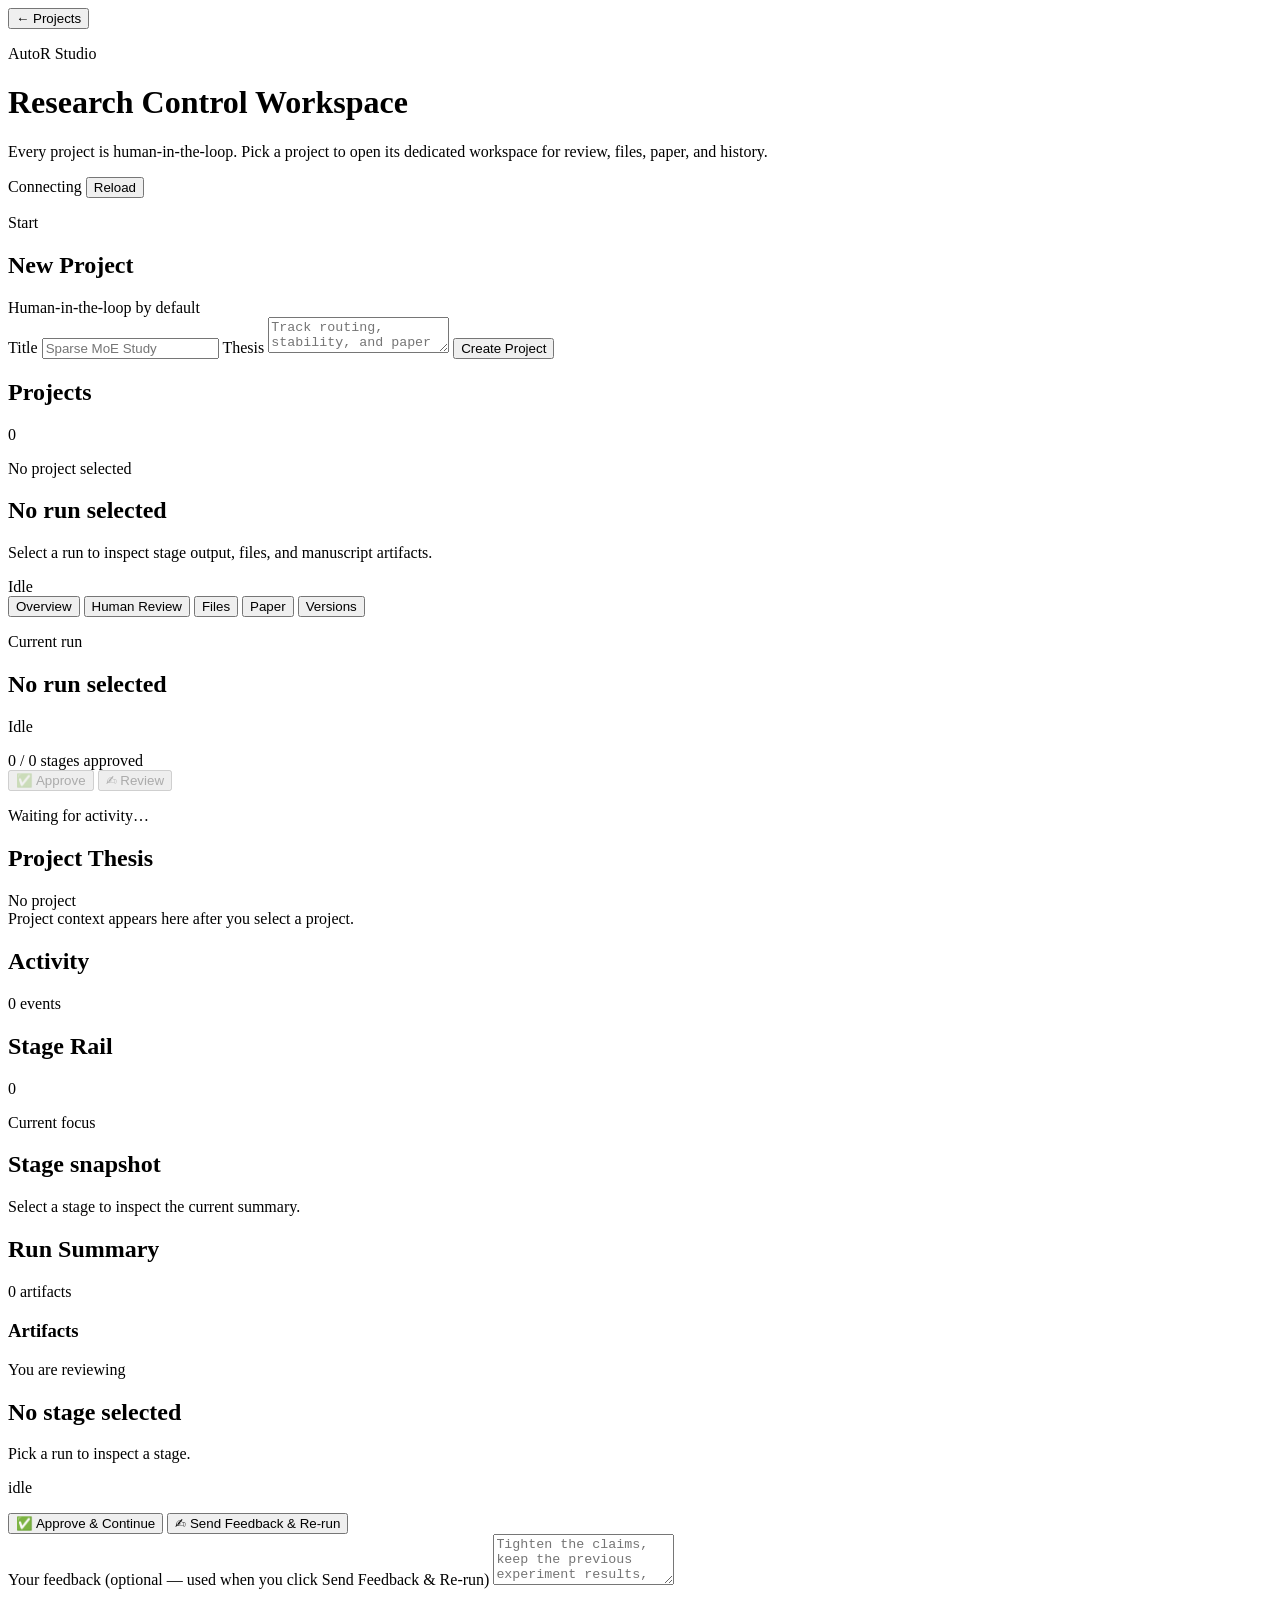
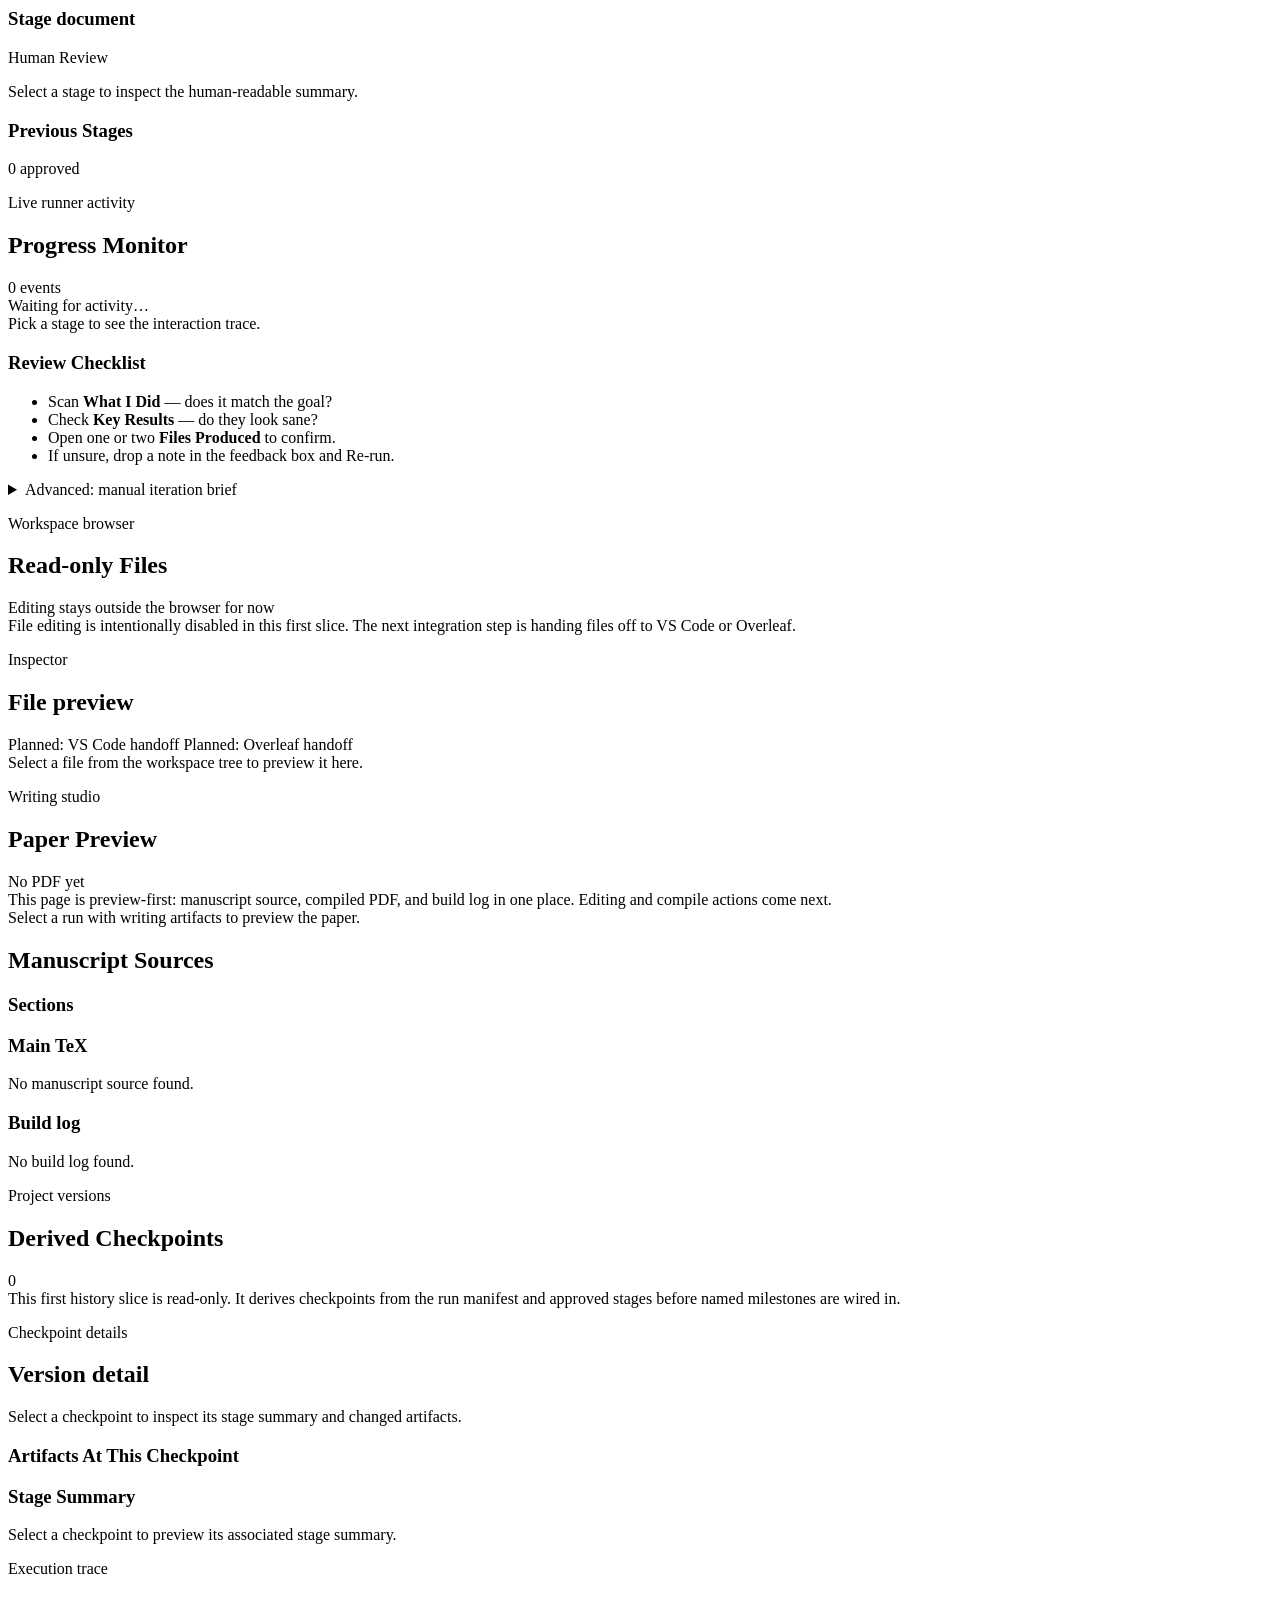
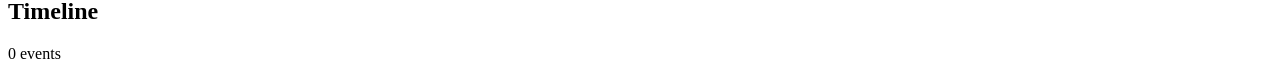
==== src/frontend/static/index.html @ 4fe2096c "Studio: real Claude-backed runner, frontend overhaul, lazy resume Backend reorganization: - All Stud" ====
<!doctype html>
<html lang="en">
  <head>
    <meta charset="utf-8" />
    <meta name="viewport" content="width=device-width, initial-scale=1" />
    <title>AutoR Studio</title>
    <link rel="stylesheet" href="/studio/styles.css" />
  </head>
  <body>
    <div class="app-shell" data-view="hub">
      <header class="topbar">
        <div class="topbar-lead">
          <button id="back-to-hub" class="button button-ghost hub-only-hidden" type="button">← Projects</button>
          <div>
            <p class="eyebrow">AutoR Studio</p>
            <h1>Research Control Workspace</h1>
            <p class="topbar-copy">
              Every project is human-in-the-loop. Pick a project to open its dedicated workspace for review, files, paper, and history.
            </p>
          </div>
        </div>
        <div class="topbar-actions">
          <span id="connection-status" class="badge">Connecting</span>
          <button id="reload-button" class="button button-secondary" type="button">Reload</button>
        </div>
      </header>

      <!-- ============ HUB VIEW ============ -->
      <main class="hub-view">
        <section class="panel hub-create">
          <div class="panel-header">
            <div>
              <p class="eyebrow">Start</p>
              <h2>New Project</h2>
            </div>
            <span class="meta">Human-in-the-loop by default</span>
          </div>
          <div class="panel-body">
            <form id="project-form" class="project-form project-form-inline">
              <label>
                <span>Title</span>
                <input id="project-title" name="title" type="text" placeholder="Sparse MoE Study" required />
              </label>
              <label>
                <span>Thesis</span>
                <textarea
                  id="project-thesis"
                  name="thesis"
                  rows="2"
                  placeholder="Track routing, stability, and paper packaging."
                  required
                ></textarea>
              </label>
              <button class="button button-primary" type="submit">Create Project</button>
            </form>
          </div>
        </section>

        <section class="panel">
          <div class="panel-header">
            <h2>Projects</h2>
            <span id="project-count" class="meta">0</span>
          </div>
          <div class="panel-body">
            <div id="projects-list" class="projects-grid"></div>
          </div>
        </section>

      </main>

      <!-- ============ WORKSPACE VIEW ============ -->
      <main class="workspace-view">
        <section class="panel workspace-header">
          <div class="workspace-header-body">
            <div class="workspace-title">
              <p id="active-project-label" class="eyebrow">No project selected</p>
              <h2 id="run-title">No run selected</h2>
              <p id="run-goal" class="workspace-goal">Select a run to inspect stage output, files, and manuscript artifacts.</p>
            </div>
            <div class="workspace-actions">
              <span id="run-status" class="badge badge-status">Idle</span>
            </div>
          </div>
          <nav class="page-nav" aria-label="Studio pages">
            <button class="page-link is-active" data-page="overview" type="button">Overview</button>
            <button class="page-link" data-page="review" type="button">Human Review</button>
            <button class="page-link" data-page="files" type="button">Files</button>
            <button class="page-link" data-page="paper" type="button">Paper</button>
            <button class="page-link" data-page="history" type="button">Versions</button>
          </nav>
        </section>

        <section id="page-overview" class="page is-active">
          <div class="page-grid overview-grid">
            <section class="panel panel-full live-panel">
              <div class="panel-header">
                <div class="live-header">
                  <span id="live-indicator" class="live-dot" aria-hidden="true"></span>
                  <div>
                    <p class="eyebrow">Current run</p>
                    <h2 id="live-stage-title">No run selected</h2>
                  </div>
                </div>
                <span id="live-status-chip" class="status-chip status-idle">Idle</span>
              </div>
              <div class="panel-body">
                <ol id="stage-strip" class="stage-strip" aria-label="Pipeline progress"></ol>
                <div class="live-progress-row">
                  <div class="live-progress">
                    <div class="live-progress-label">
                      <span id="live-progress-text">0 / 0 stages approved</span>
                      <span id="live-attempt-text" class="meta"></span>
                    </div>
                    <div class="live-progress-bar">
                      <div id="live-progress-fill" class="live-progress-fill"></div>
                    </div>
                  </div>
                  <div class="live-actions">
                    <button id="live-approve" class="button button-primary" type="button" disabled>
                      ✅ Approve
                    </button>
                    <button id="live-feedback-quick" class="button button-secondary" type="button" disabled>
                      ✍︎ Review
                    </button>
                  </div>
                </div>
                <p id="live-last-event" class="live-last-event">Waiting for activity…</p>
                <ol id="live-ticker" class="live-ticker" aria-label="Recent runner events"></ol>
              </div>
            </section>

            <section class="panel panel-full">
              <div class="panel-header">
                <h2>Project Thesis</h2>
                <span id="project-meta" class="meta">No project</span>
              </div>
              <div class="panel-body">
                <div id="project-brief" class="copy-block empty-state">
                  Project context appears here after you select a project.
                </div>
              </div>
            </section>

            <section class="panel panel-full">
              <div class="panel-header">
                <h2>Activity</h2>
                <span id="activity-count" class="meta">0 events</span>
              </div>
              <div class="panel-body">
                <ol id="activity-feed" class="activity-feed"></ol>
              </div>
            </section>

            <section class="panel">
              <div class="panel-header">
                <h2>Stage Rail</h2>
                <span id="stage-count" class="meta">0</span>
              </div>
              <div class="panel-body">
                <div id="stage-rail" class="stage-rail"></div>
              </div>
            </section>

            <section class="panel">
              <div class="panel-header">
                <div>
                  <p class="eyebrow">Current focus</p>
                  <h2 id="overview-stage-title">Stage snapshot</h2>
                </div>
                <span id="overview-stage-meta" class="meta"></span>
              </div>
              <div class="panel-body">
                <article id="overview-stage-summary" class="document-body empty-state">
                  Select a stage to inspect the current summary.
                </article>
              </div>
            </section>

            <section class="panel panel-full">
              <div class="panel-header">
                <h2>Run Summary</h2>
                <span id="artifact-total" class="meta">0 artifacts</span>
              </div>
              <div class="panel-body split-stack">
                <dl id="run-summary" class="summary-list"></dl>
                <section class="inspector-block">
                  <h3>Artifacts</h3>
                  <ul id="artifact-summary" class="artifact-summary"></ul>
                </section>
              </div>
            </section>
          </div>
        </section>

        <section id="page-review" class="page">
          <!-- Pipeline state strip shared with Overview -->
          <section class="panel panel-full review-strip-panel">
            <ol id="review-stage-strip" class="stage-strip" aria-label="Pipeline progress"></ol>
          </section>

          <div class="page-grid review-grid">
            <section class="panel">
              <div class="panel-body review-body">

                <!-- Hero: "You are reviewing X" — content + actions together -->
                <section id="review-hero" class="review-hero">
                  <div class="review-hero-head">
                    <div>
                      <p class="eyebrow">You are reviewing</p>
                      <h2 id="review-hero-title">No stage selected</h2>
                      <p id="review-hero-sub" class="review-hero-sub">Pick a run to inspect a stage.</p>
                    </div>
                    <span id="review-hero-chip" class="status-chip status-idle">idle</span>
                  </div>

                  <div id="review-hero-tldr" class="review-hero-tldr"></div>

                  <ul id="review-hero-files" class="review-hero-files"></ul>

                  <div class="hitl-actions">
                    <button id="approve-stage-button" class="button button-primary" type="button">
                      ✅ Approve &amp; Continue
                    </button>
                    <button id="send-feedback-button" class="button button-secondary" type="button">
                      ✍︎ Send Feedback &amp; Re-run
                    </button>
                  </div>

                  <label class="feedback-inline-label">
                    <span>Your feedback (optional — used when you click Send Feedback &amp; Re-run)</span>
                    <textarea
                      id="iteration-feedback-quick"
                      rows="3"
                      placeholder="Tighten the claims, keep the previous experiment results, and revise the writing narrative."
                    ></textarea>
                  </label>
                  <p id="review-next" class="review-next"></p>
                </section>

                <!-- The full stage markdown, prominent directly below the hero -->
                <section class="review-doc-section">
                  <header class="session-section-header">
                    <h3 id="document-title">Stage document</h3>
                    <span id="document-meta" class="meta"></span>
                  </header>
                  <p id="review-stage-label" class="eyebrow review-stage-label">Human Review</p>
                  <article id="stage-document" class="document-body empty-state">
                    Select a stage to inspect the human-readable summary.
                  </article>
                </section>

                <!-- Previous approved stages accordion — see the full chain at any time -->
                <section class="review-previous-section">
                  <header class="session-section-header">
                    <h3>Previous Stages</h3>
                    <span id="review-previous-count" class="meta">0 approved</span>
                  </header>
                  <div id="review-previous-list" class="review-previous-list"></div>
                </section>
              </div>
            </section>

            <aside class="panel">
              <div class="panel-header">
                <div>
                  <p class="eyebrow">Live runner activity</p>
                  <h2>Progress Monitor</h2>
                </div>
                <span id="session-event-count" class="meta">0 events</span>
              </div>
              <div class="panel-body split-stack">
                <div id="review-progress-summary" class="review-progress-summary">
                  <span class="live-dot"></span>
                  <span id="review-progress-text">Waiting for activity…</span>
                </div>

                <section class="session-section">
                  <div id="stage-session-view" class="session-container">
                    <div class="session-empty">Pick a stage to see the interaction trace.</div>
                  </div>
                </section>

                <section class="inspector-block">
                  <h3>Review Checklist</h3>
                  <ul id="reviewer-actions-primary" class="reviewer-checklist">
                    <li>Scan <b>What I Did</b> — does it match the goal?</li>
                    <li>Check <b>Key Results</b> — do they look sane?</li>
                    <li>Open one or two <b>Files Produced</b> to confirm.</li>
                    <li>If unsure, drop a note in the feedback box and Re-run.</li>
                  </ul>
                </section>

                <details class="iteration-advanced">
                  <summary>Advanced: manual iteration brief</summary>
                  <p class="hitl-hint">
                    Use this form only if you need to generate a structured execution brief for a specific scope (file, subtree, or manuscript). The two buttons above cover the common case.
                  </p>

                <form id="iteration-form" class="iteration-form">
                  <label>
                    <span>Mode</span>
                    <select id="iteration-mode" name="mode">
                      <option value="continue">Continue</option>
                      <option value="redo">Redo</option>
                      <option value="branch">Branch</option>
                    </select>
                  </label>
                  <label>
                    <span>Stage</span>
                    <select id="iteration-stage" name="base_stage_slug"></select>
                  </label>
                  <label>
                    <span>Scope type</span>
                    <select id="iteration-scope-type" name="scope_type">
                      <option value="stage">Stage</option>
                      <option value="file">File</option>
                      <option value="subtree">Subtree</option>
                      <option value="manuscript">Manuscript</option>
                    </select>
                  </label>
                  <label>
                    <span>Scope value</span>
                    <input
                      id="iteration-scope-value"
                      name="scope_value"
                      type="text"
                      placeholder="workspace/writing/sections/method.tex"
                    />
                  </label>
                  <label>
                    <span>Human feedback</span>
                    <textarea
                      id="iteration-feedback"
                      name="user_feedback"
                      rows="5"
                      placeholder="Tighten the claims, keep the previous experiment results, and revise the writing narrative."
                    ></textarea>
                  </label>
                  <button class="button button-primary" type="submit">Generate Execution Brief</button>
                </form>

                <section class="inspector-block">
                  <h3>Reviewer Checklist</h3>
                  <ul id="reviewer-actions" class="artifact-summary">
                    <li>Pick a run and stage.</li>
                    <li>Review the stage summary and artifacts.</li>
                    <li>Generate an execution brief for the next iteration.</li>
                  </ul>
                </section>

                <section class="inspector-block">
                  <h3>Execution Brief</h3>
                  <div id="iteration-plan" class="plan-output empty-state">No iteration brief generated yet.</div>
                </section>
                </details>
              </div>
            </aside>
          </div>
        </section>

        <section id="page-files" class="page">
          <div class="page-grid files-grid">
            <section class="panel">
              <div class="panel-header">
                <div>
                  <p class="eyebrow">Workspace browser</p>
                  <h2>Read-only Files</h2>
                </div>
                <span class="meta">Editing stays outside the browser for now</span>
              </div>
              <div class="panel-body split-stack">
                <div class="banner subtle">
                  File editing is intentionally disabled in this first slice. The next integration step is handing files off to VS Code or Overleaf.
                </div>
                <div id="file-tree" class="file-tree"></div>
              </div>
            </section>

            <section class="panel">
              <div class="panel-header">
                <div>
                  <p class="eyebrow">Inspector</p>
                  <h2 id="file-preview-title">File preview</h2>
                </div>
                <span id="file-preview-meta" class="meta"></span>
              </div>
              <div class="panel-body split-stack">
                <div class="pill-row">
                  <span class="pill">Planned: VS Code handoff</span>
                  <span class="pill">Planned: Overleaf handoff</span>
                </div>
                <div id="file-preview" class="document-body empty-state">
                  Select a file from the workspace tree to preview it here.
                </div>
              </div>
            </section>
          </div>
        </section>

        <section id="page-paper" class="page">
          <div class="page-grid paper-grid">
            <section class="panel">
              <div class="panel-header">
                <div>
                  <p class="eyebrow">Writing studio</p>
                  <h2>Paper Preview</h2>
                </div>
                <span id="paper-status" class="meta">No PDF yet</span>
              </div>
              <div class="panel-body split-stack">
                <div class="banner subtle">
                  This page is preview-first: manuscript source, compiled PDF, and build log in one place. Editing and compile actions come next.
                </div>
                <div id="paper-frame-container" class="paper-frame-container empty-state">
                  Select a run with writing artifacts to preview the paper.
                </div>
              </div>
            </section>

            <aside class="panel">
              <div class="panel-header">
                <h2>Manuscript Sources</h2>
                <span id="paper-meta" class="meta"></span>
              </div>
              <div class="panel-body split-stack">
                <dl id="paper-summary" class="summary-list"></dl>

                <section class="inspector-block">
                  <h3>Sections</h3>
                  <ul id="paper-sections" class="artifact-summary"></ul>
                </section>

                <section class="inspector-block">
                  <h3>Main TeX</h3>
                  <div id="paper-tex-preview" class="document-body empty-state">No manuscript source found.</div>
                </section>

                <section class="inspector-block">
                  <h3>Build log</h3>
                  <div id="paper-build-log" class="document-body empty-state">No build log found.</div>
                </section>
              </div>
            </aside>
          </div>
        </section>

        <section id="page-history" class="page">
          <div class="page-grid history-grid">
            <section class="panel">
              <div class="panel-header">
                <div>
                  <p class="eyebrow">Project versions</p>
                  <h2>Derived Checkpoints</h2>
                </div>
                <span id="version-count" class="meta">0</span>
              </div>
              <div class="panel-body">
                <div class="banner subtle">
                  This first history slice is read-only. It derives checkpoints from the run manifest and approved stages before named milestones are wired in.
                </div>
                <div id="version-list" class="version-list"></div>
              </div>
            </section>

            <section class="panel">
              <div class="panel-header">
                <div>
                  <p class="eyebrow">Checkpoint details</p>
                  <h2 id="history-title">Version detail</h2>
                </div>
                <span id="history-meta" class="meta"></span>
              </div>
              <div class="panel-body split-stack">
                <div id="history-summary" class="copy-block empty-state">
                  Select a checkpoint to inspect its stage summary and changed artifacts.
                </div>
                <section class="inspector-block">
                  <h3>Artifacts At This Checkpoint</h3>
                  <ul id="history-artifacts" class="artifact-summary"></ul>
                </section>
                <section class="inspector-block">
                  <h3>Stage Summary</h3>
                  <article id="history-stage-preview" class="document-body empty-state">
                    Select a checkpoint to preview its associated stage summary.
                  </article>
                </section>
              </div>
            </section>

            <aside class="panel">
              <div class="panel-header">
                <div>
                  <p class="eyebrow">Execution trace</p>
                  <h2>Timeline</h2>
                </div>
                <span id="trace-count" class="meta">0 events</span>
              </div>
              <div class="panel-body">
                <div id="trace-timeline" class="trace-timeline"></div>
              </div>
            </aside>
          </div>
        </section>
      </main>
    </div>

    <script src="/studio/app.js" type="module"></script>
  </body>
</html>
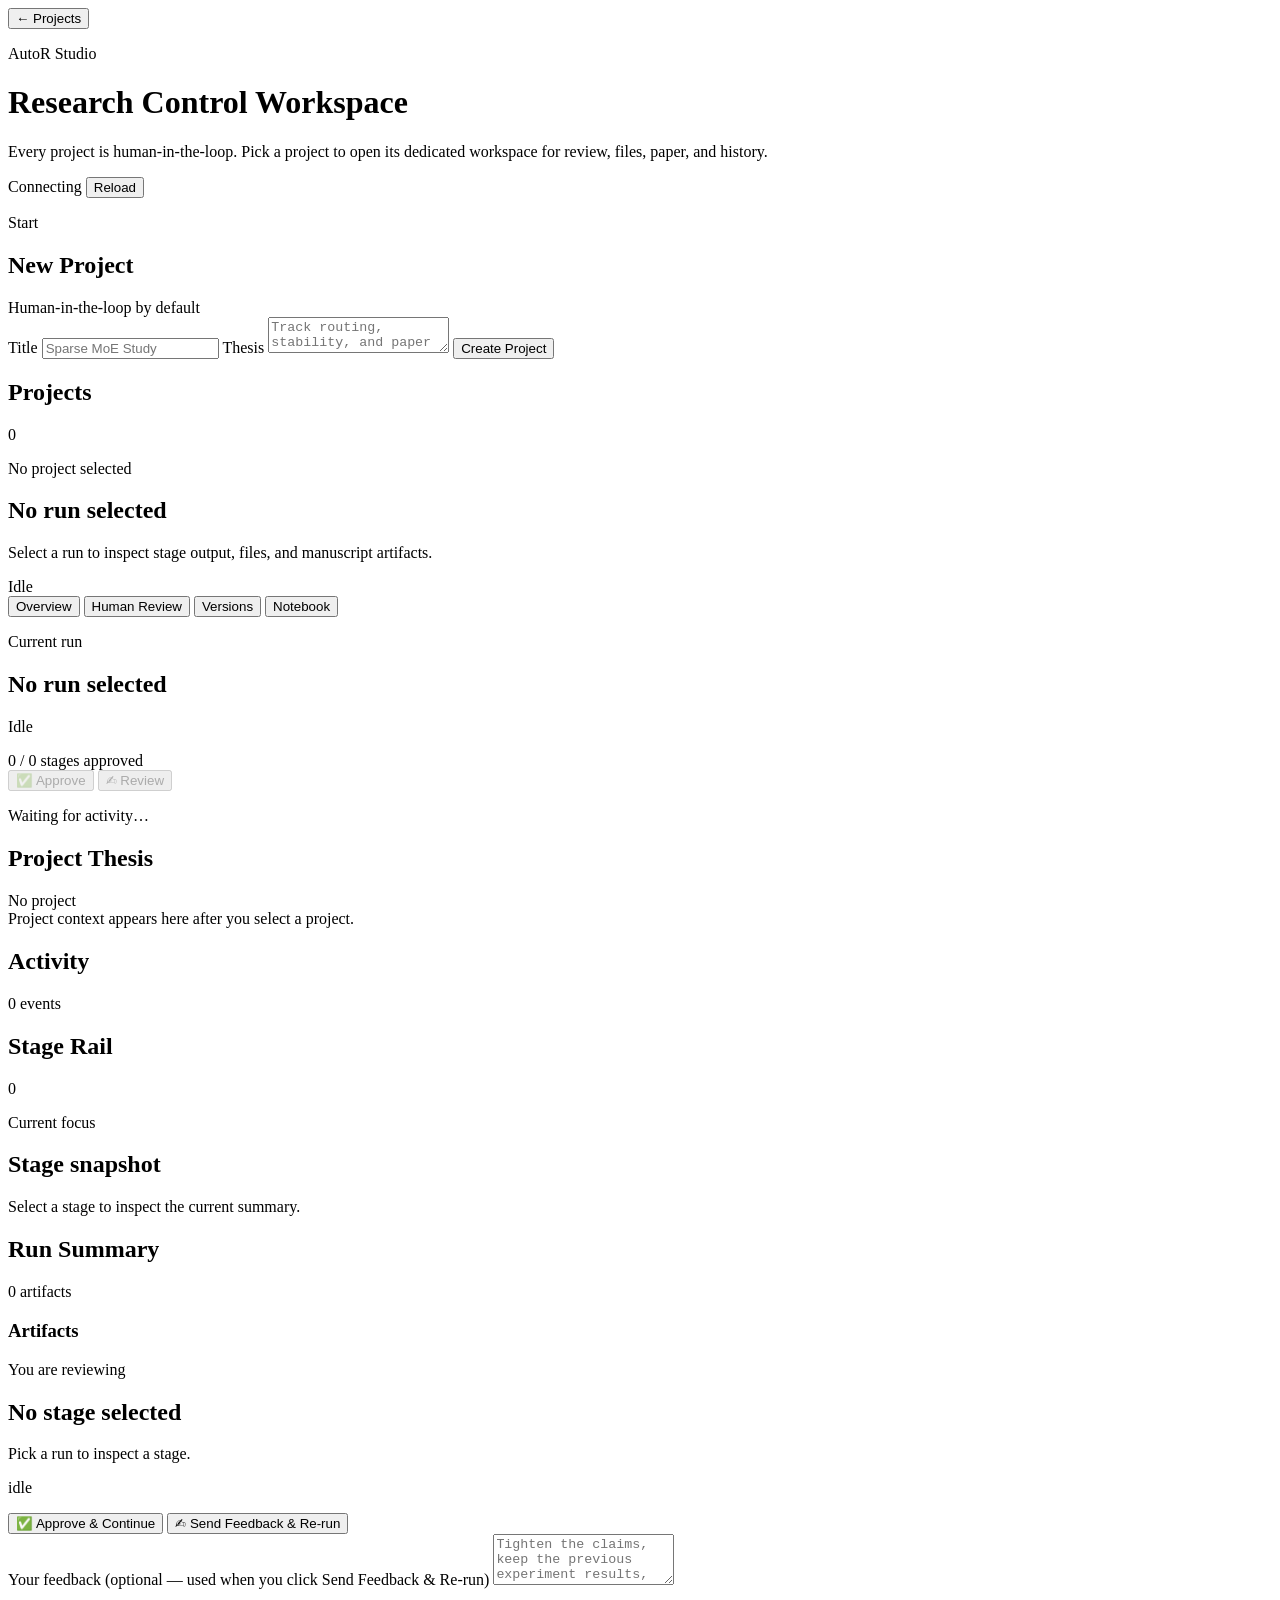
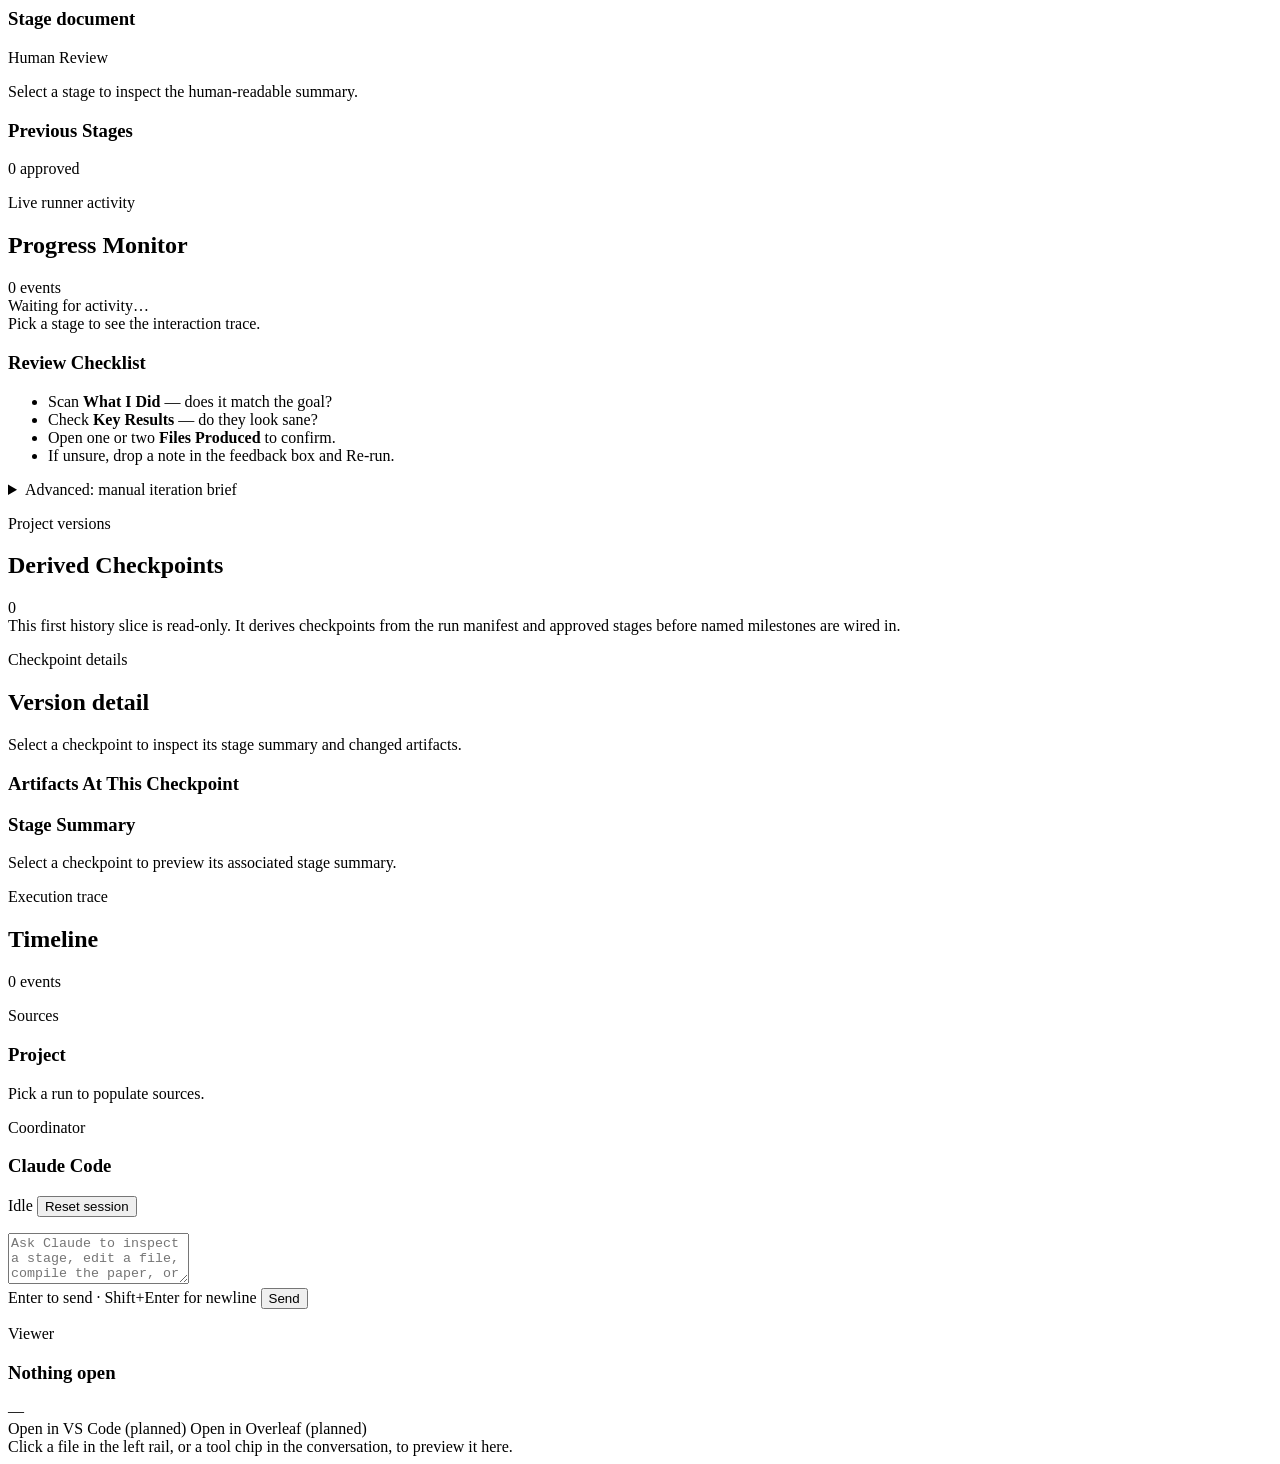
==== commit 7eab9011: "Merge pull request #46 from AutoX-AI-Labs/kunlun/ui-initial-design AutoR Studio: browser-based human" ====
--- a/src/frontend/static/index.html
+++ b/src/frontend/static/index.html
@@ -84,9 +84,8 @@
           <nav class="page-nav" aria-label="Studio pages">
             <button class="page-link is-active" data-page="overview" type="button">Overview</button>
             <button class="page-link" data-page="review" type="button">Human Review</button>
-            <button class="page-link" data-page="files" type="button">Files</button>
-            <button class="page-link" data-page="paper" type="button">Paper</button>
             <button class="page-link" data-page="history" type="button">Versions</button>
+            <button class="page-link" data-page="notebook" type="button">Notebook</button>
           </nav>
         </section>
 
@@ -340,105 +339,10 @@
                 </form>
 
                 <section class="inspector-block">
-                  <h3>Reviewer Checklist</h3>
-                  <ul id="reviewer-actions" class="artifact-summary">
-                    <li>Pick a run and stage.</li>
-                    <li>Review the stage summary and artifacts.</li>
-                    <li>Generate an execution brief for the next iteration.</li>
-                  </ul>
-                </section>
-
-                <section class="inspector-block">
                   <h3>Execution Brief</h3>
                   <div id="iteration-plan" class="plan-output empty-state">No iteration brief generated yet.</div>
                 </section>
                 </details>
-              </div>
-            </aside>
-          </div>
-        </section>
-
-        <section id="page-files" class="page">
-          <div class="page-grid files-grid">
-            <section class="panel">
-              <div class="panel-header">
-                <div>
-                  <p class="eyebrow">Workspace browser</p>
-                  <h2>Read-only Files</h2>
-                </div>
-                <span class="meta">Editing stays outside the browser for now</span>
-              </div>
-              <div class="panel-body split-stack">
-                <div class="banner subtle">
-                  File editing is intentionally disabled in this first slice. The next integration step is handing files off to VS Code or Overleaf.
-                </div>
-                <div id="file-tree" class="file-tree"></div>
-              </div>
-            </section>
-
-            <section class="panel">
-              <div class="panel-header">
-                <div>
-                  <p class="eyebrow">Inspector</p>
-                  <h2 id="file-preview-title">File preview</h2>
-                </div>
-                <span id="file-preview-meta" class="meta"></span>
-              </div>
-              <div class="panel-body split-stack">
-                <div class="pill-row">
-                  <span class="pill">Planned: VS Code handoff</span>
-                  <span class="pill">Planned: Overleaf handoff</span>
-                </div>
-                <div id="file-preview" class="document-body empty-state">
-                  Select a file from the workspace tree to preview it here.
-                </div>
-              </div>
-            </section>
-          </div>
-        </section>
-
-        <section id="page-paper" class="page">
-          <div class="page-grid paper-grid">
-            <section class="panel">
-              <div class="panel-header">
-                <div>
-                  <p class="eyebrow">Writing studio</p>
-                  <h2>Paper Preview</h2>
-                </div>
-                <span id="paper-status" class="meta">No PDF yet</span>
-              </div>
-              <div class="panel-body split-stack">
-                <div class="banner subtle">
-                  This page is preview-first: manuscript source, compiled PDF, and build log in one place. Editing and compile actions come next.
-                </div>
-                <div id="paper-frame-container" class="paper-frame-container empty-state">
-                  Select a run with writing artifacts to preview the paper.
-                </div>
-              </div>
-            </section>
-
-            <aside class="panel">
-              <div class="panel-header">
-                <h2>Manuscript Sources</h2>
-                <span id="paper-meta" class="meta"></span>
-              </div>
-              <div class="panel-body split-stack">
-                <dl id="paper-summary" class="summary-list"></dl>
-
-                <section class="inspector-block">
-                  <h3>Sections</h3>
-                  <ul id="paper-sections" class="artifact-summary"></ul>
-                </section>
-
-                <section class="inspector-block">
-                  <h3>Main TeX</h3>
-                  <div id="paper-tex-preview" class="document-body empty-state">No manuscript source found.</div>
-                </section>
-
-                <section class="inspector-block">
-                  <h3>Build log</h3>
-                  <div id="paper-build-log" class="document-body empty-state">No build log found.</div>
-                </section>
               </div>
             </aside>
           </div>
@@ -501,6 +405,65 @@
             </aside>
           </div>
         </section>
+
+        <section id="page-notebook" class="page">
+          <div class="notebook-layout">
+            <aside class="notebook-sources" aria-label="Notebook sources">
+              <header class="notebook-col-header">
+                <p class="eyebrow">Sources</p>
+                <h3 id="notebook-project-title">Project</h3>
+              </header>
+              <div class="notebook-sources-body" id="notebook-sources-body">
+                <div class="empty-state">Pick a run to populate sources.</div>
+              </div>
+            </aside>
+
+            <section class="notebook-center" aria-label="Claude Code conversation">
+              <header class="notebook-col-header notebook-center-header">
+                <div>
+                  <p class="eyebrow">Coordinator</p>
+                  <h3>Claude Code</h3>
+                </div>
+                <div class="notebook-center-actions">
+                  <span id="notebook-status-chip" class="status-chip status-idle">Idle</span>
+                  <button id="notebook-reset-button" class="button button-ghost" type="button" title="Start a fresh Claude Code session for this run">Reset session</button>
+                </div>
+              </header>
+              <ol id="notebook-events" class="notebook-events" aria-live="polite"></ol>
+              <form id="notebook-form" class="notebook-input-row">
+                <textarea
+                  id="notebook-input"
+                  rows="3"
+                  placeholder="Ask Claude to inspect a stage, edit a file, compile the paper, or plan the next step. Shift+Enter for newline."
+                ></textarea>
+                <div class="notebook-input-actions">
+                  <span class="notebook-input-hint">Enter to send · Shift+Enter for newline</span>
+                  <button id="notebook-send-button" class="button button-primary" type="submit">Send</button>
+                </div>
+              </form>
+            </section>
+
+            <aside class="notebook-viewer" aria-label="Viewer">
+              <header class="notebook-col-header notebook-viewer-header">
+                <div>
+                  <p class="eyebrow">Viewer</p>
+                  <h3 id="notebook-viewer-title">Nothing open</h3>
+                </div>
+                <span id="notebook-viewer-meta" class="meta"></span>
+              </header>
+              <div class="notebook-viewer-toolbar">
+                <span id="notebook-viewer-path" class="notebook-path-breadcrumb">—</span>
+                <div class="pill-row">
+                  <span class="pill pill-disabled">Open in VS Code (planned)</span>
+                  <span class="pill pill-disabled">Open in Overleaf (planned)</span>
+                </div>
+              </div>
+              <div id="notebook-viewer-body" class="notebook-viewer-body empty-state">
+                Click a file in the left rail, or a tool chip in the conversation, to preview it here.
+              </div>
+            </aside>
+          </div>
+        </section>
       </main>
     </div>
 
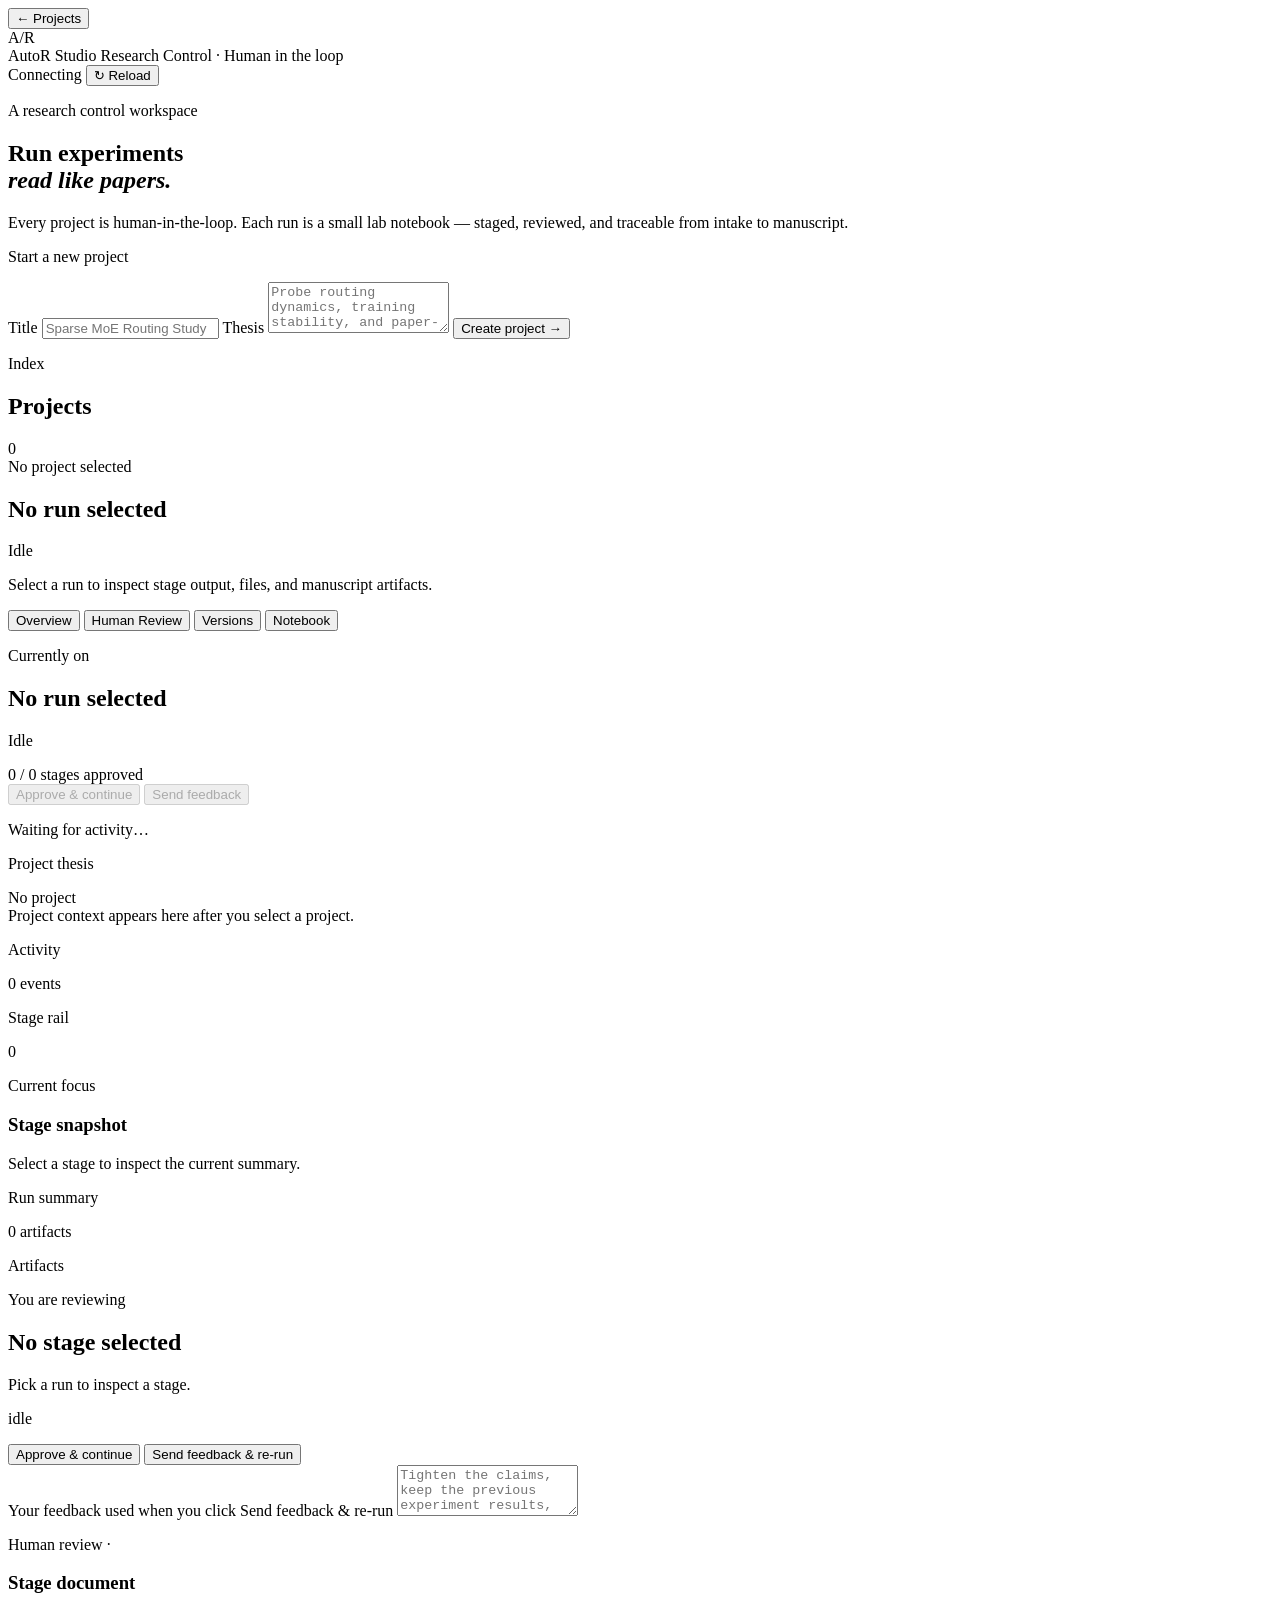
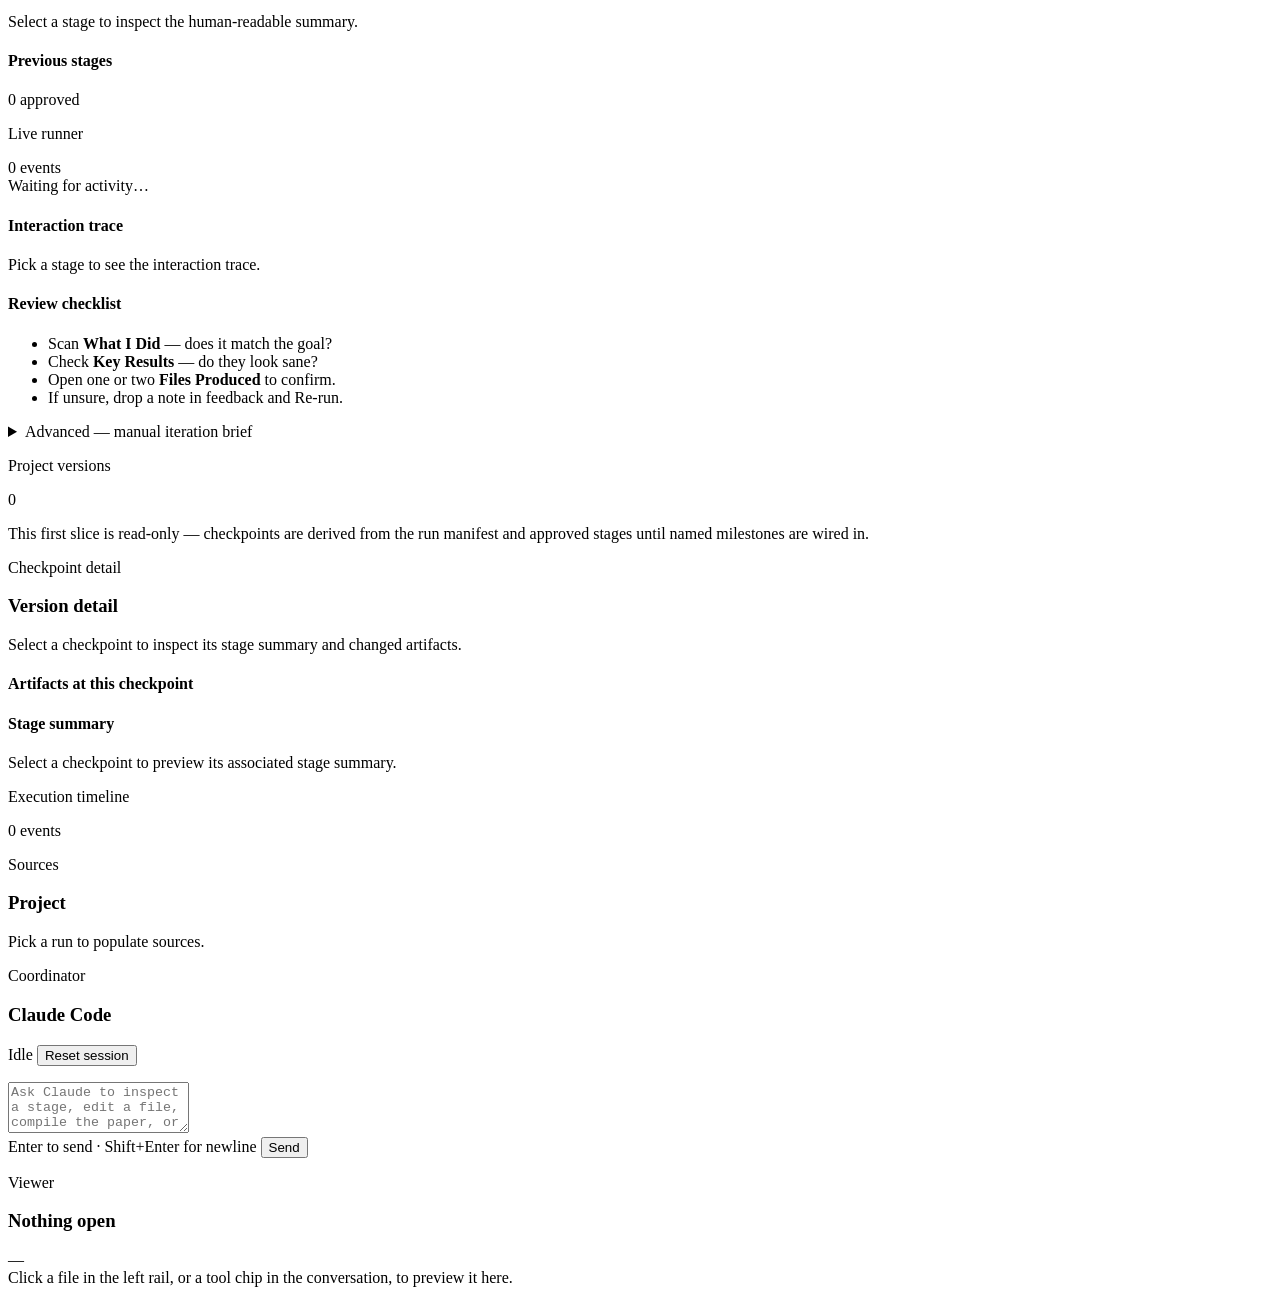
==== commit 923d7218: "Upgrade Studio UI to editorial research console aesthetic Refactor frontend visuals across Hub and 4" ====
--- a/src/frontend/static/index.html
+++ b/src/frontend/static/index.html
@@ -4,312 +4,335 @@
     <meta charset="utf-8" />
     <meta name="viewport" content="width=device-width, initial-scale=1" />
     <title>AutoR Studio</title>
+    <link rel="preconnect" href="https://fonts.googleapis.com" />
+    <link rel="preconnect" href="https://fonts.gstatic.com" crossorigin />
+    <link
+      href="https://fonts.googleapis.com/css2?family=IBM+Plex+Sans:wght@400;500;600;700&family=JetBrains+Mono:wght@400;500;600&family=Source+Serif+4:opsz,wght@8..60,400;8..60,500;8..60,600;8..60,700&display=swap"
+      rel="stylesheet"
+    />
     <link rel="stylesheet" href="/studio/styles.css" />
   </head>
   <body>
     <div class="app-shell" data-view="hub">
+      <!-- =========== TOPBAR =========== -->
       <header class="topbar">
-        <div class="topbar-lead">
-          <button id="back-to-hub" class="button button-ghost hub-only-hidden" type="button">← Projects</button>
-          <div>
-            <p class="eyebrow">AutoR Studio</p>
-            <h1>Research Control Workspace</h1>
-            <p class="topbar-copy">
-              Every project is human-in-the-loop. Pick a project to open its dedicated workspace for review, files, paper, and history.
-            </p>
+        <div class="topbar-brand">
+          <button id="back-to-hub" class="back-link" type="button" aria-label="Back to projects">
+            <span aria-hidden="true">←</span>
+            <span>Projects</span>
+          </button>
+          <div class="brand-mark">
+            <span class="brand-glyph" aria-hidden="true">A/R</span>
+            <div class="brand-text">
+              <span class="brand-name">AutoR Studio</span>
+              <span class="brand-tag">Research Control · Human in the loop</span>
+            </div>
           </div>
         </div>
         <div class="topbar-actions">
-          <span id="connection-status" class="badge">Connecting</span>
-          <button id="reload-button" class="button button-secondary" type="button">Reload</button>
+          <span id="connection-status" class="status-pill" data-status="connecting">Connecting</span>
+          <button id="reload-button" class="btn btn-ghost" type="button">↻ Reload</button>
         </div>
       </header>
 
       <!-- ============ HUB VIEW ============ -->
       <main class="hub-view">
-        <section class="panel hub-create">
-          <div class="panel-header">
+        <section class="hub-poster">
+          <div class="hub-poster-text">
+            <p class="kicker">A research control workspace</p>
+            <h1 class="display-headline">
+              Run experiments<br />
+              <em>read like papers.</em>
+            </h1>
+            <p class="lede">
+              Every project is human-in-the-loop. Each run is a small lab
+              notebook — staged, reviewed, and traceable from intake to
+              manuscript.
+            </p>
+          </div>
+
+          <form id="project-form" class="hub-create-card" novalidate>
+            <p class="kicker">Start a new project</p>
+            <label class="field">
+              <span class="field-label">Title</span>
+              <input
+                id="project-title"
+                name="title"
+                type="text"
+                placeholder="Sparse MoE Routing Study"
+                autocomplete="off"
+                required
+              />
+            </label>
+            <label class="field">
+              <span class="field-label">Thesis</span>
+              <textarea
+                id="project-thesis"
+                name="thesis"
+                rows="3"
+                placeholder="Probe routing dynamics, training stability, and paper-ready ablations."
+                required
+              ></textarea>
+            </label>
+            <button class="btn btn-primary btn-block" type="submit">
+              Create project →
+            </button>
+          </form>
+        </section>
+
+        <section class="hub-section">
+          <header class="section-header">
             <div>
-              <p class="eyebrow">Start</p>
-              <h2>New Project</h2>
-            </div>
-            <span class="meta">Human-in-the-loop by default</span>
-          </div>
-          <div class="panel-body">
-            <form id="project-form" class="project-form project-form-inline">
-              <label>
-                <span>Title</span>
-                <input id="project-title" name="title" type="text" placeholder="Sparse MoE Study" required />
-              </label>
-              <label>
-                <span>Thesis</span>
-                <textarea
-                  id="project-thesis"
-                  name="thesis"
-                  rows="2"
-                  placeholder="Track routing, stability, and paper packaging."
-                  required
-                ></textarea>
-              </label>
-              <button class="button button-primary" type="submit">Create Project</button>
-            </form>
-          </div>
-        </section>
-
-        <section class="panel">
-          <div class="panel-header">
-            <h2>Projects</h2>
-            <span id="project-count" class="meta">0</span>
-          </div>
-          <div class="panel-body">
-            <div id="projects-list" class="projects-grid"></div>
-          </div>
-        </section>
-
+              <p class="kicker">Index</p>
+              <h2 class="section-title">Projects</h2>
+            </div>
+            <span id="project-count" class="meta-counter">0</span>
+          </header>
+          <div id="projects-list" class="projects-grid"></div>
+        </section>
       </main>
 
       <!-- ============ WORKSPACE VIEW ============ -->
       <main class="workspace-view">
-        <section class="panel workspace-header">
-          <div class="workspace-header-body">
-            <div class="workspace-title">
-              <p id="active-project-label" class="eyebrow">No project selected</p>
-              <h2 id="run-title">No run selected</h2>
-              <p id="run-goal" class="workspace-goal">Select a run to inspect stage output, files, and manuscript artifacts.</p>
-            </div>
-            <div class="workspace-actions">
-              <span id="run-status" class="badge badge-status">Idle</span>
-            </div>
-          </div>
+        <section class="workspace-header">
+          <div class="workspace-header-row">
+            <div class="workspace-crumb">
+              <span id="active-project-label" class="crumb-eyebrow">No project selected</span>
+              <h2 id="run-title" class="crumb-title">No run selected</h2>
+            </div>
+            <div class="workspace-header-meta">
+              <span id="run-status" class="status-pill" data-status="idle">Idle</span>
+            </div>
+          </div>
+          <p id="run-goal" class="workspace-goal">
+            Select a run to inspect stage output, files, and manuscript artifacts.
+          </p>
           <nav class="page-nav" aria-label="Studio pages">
-            <button class="page-link is-active" data-page="overview" type="button">Overview</button>
-            <button class="page-link" data-page="review" type="button">Human Review</button>
-            <button class="page-link" data-page="history" type="button">Versions</button>
-            <button class="page-link" data-page="notebook" type="button">Notebook</button>
+            <button class="page-link is-active" data-page="overview" type="button">
+              <span>Overview</span>
+            </button>
+            <button class="page-link" data-page="review" type="button">
+              <span>Human Review</span>
+            </button>
+            <button class="page-link" data-page="history" type="button">
+              <span>Versions</span>
+            </button>
+            <button class="page-link" data-page="notebook" type="button">
+              <span>Notebook</span>
+            </button>
           </nav>
         </section>
 
+        <!-- ============ OVERVIEW ============ -->
         <section id="page-overview" class="page is-active">
-          <div class="page-grid overview-grid">
-            <section class="panel panel-full live-panel">
-              <div class="panel-header">
-                <div class="live-header">
+          <article class="hero-panel">
+            <div class="hero-head">
+              <div class="hero-head-text">
+                <p class="kicker">
                   <span id="live-indicator" class="live-dot" aria-hidden="true"></span>
-                  <div>
-                    <p class="eyebrow">Current run</p>
-                    <h2 id="live-stage-title">No run selected</h2>
-                  </div>
-                </div>
-                <span id="live-status-chip" class="status-chip status-idle">Idle</span>
-              </div>
-              <div class="panel-body">
-                <ol id="stage-strip" class="stage-strip" aria-label="Pipeline progress"></ol>
-                <div class="live-progress-row">
-                  <div class="live-progress">
-                    <div class="live-progress-label">
-                      <span id="live-progress-text">0 / 0 stages approved</span>
-                      <span id="live-attempt-text" class="meta"></span>
-                    </div>
-                    <div class="live-progress-bar">
-                      <div id="live-progress-fill" class="live-progress-fill"></div>
-                    </div>
-                  </div>
-                  <div class="live-actions">
-                    <button id="live-approve" class="button button-primary" type="button" disabled>
-                      ✅ Approve
-                    </button>
-                    <button id="live-feedback-quick" class="button button-secondary" type="button" disabled>
-                      ✍︎ Review
-                    </button>
-                  </div>
-                </div>
-                <p id="live-last-event" class="live-last-event">Waiting for activity…</p>
-                <ol id="live-ticker" class="live-ticker" aria-label="Recent runner events"></ol>
-              </div>
-            </section>
-
-            <section class="panel panel-full">
-              <div class="panel-header">
-                <h2>Project Thesis</h2>
+                  Currently on
+                </p>
+                <h2 id="live-stage-title" class="hero-title">No run selected</h2>
+              </div>
+              <span id="live-status-chip" class="status-chip" data-status="idle">Idle</span>
+            </div>
+
+            <ol id="stage-strip" class="stage-strip" aria-label="Pipeline progress"></ol>
+
+            <div class="hero-progress-row">
+              <div class="hero-progress">
+                <div class="hero-progress-meta">
+                  <span id="live-progress-text" class="hero-progress-text">0 / 0 stages approved</span>
+                  <span id="live-attempt-text" class="meta"></span>
+                </div>
+                <div class="hero-progress-bar">
+                  <div id="live-progress-fill" class="hero-progress-fill"></div>
+                </div>
+              </div>
+              <div class="hero-actions">
+                <button id="live-approve" class="btn btn-primary" type="button" disabled>
+                  Approve &amp; continue
+                </button>
+                <button id="live-feedback-quick" class="btn btn-ghost" type="button" disabled>
+                  Send feedback
+                </button>
+              </div>
+            </div>
+
+            <p id="live-last-event" class="hero-last-event">Waiting for activity…</p>
+            <ol id="live-ticker" class="live-ticker" aria-label="Recent runner events"></ol>
+          </article>
+
+          <div class="overview-grid">
+            <section class="card-panel">
+              <header class="card-header">
+                <p class="kicker">Project thesis</p>
                 <span id="project-meta" class="meta">No project</span>
-              </div>
-              <div class="panel-body">
-                <div id="project-brief" class="copy-block empty-state">
-                  Project context appears here after you select a project.
-                </div>
-              </div>
-            </section>
-
-            <section class="panel panel-full">
-              <div class="panel-header">
-                <h2>Activity</h2>
+              </header>
+              <div id="project-brief" class="prose-block empty-state">
+                Project context appears here after you select a project.
+              </div>
+            </section>
+
+            <section class="card-panel">
+              <header class="card-header">
+                <p class="kicker">Activity</p>
                 <span id="activity-count" class="meta">0 events</span>
-              </div>
-              <div class="panel-body">
-                <ol id="activity-feed" class="activity-feed"></ol>
-              </div>
-            </section>
-
-            <section class="panel">
-              <div class="panel-header">
-                <h2>Stage Rail</h2>
+              </header>
+              <ol id="activity-feed" class="activity-feed"></ol>
+            </section>
+
+            <section class="card-panel">
+              <header class="card-header">
+                <p class="kicker">Stage rail</p>
                 <span id="stage-count" class="meta">0</span>
-              </div>
-              <div class="panel-body">
-                <div id="stage-rail" class="stage-rail"></div>
-              </div>
-            </section>
-
-            <section class="panel">
-              <div class="panel-header">
-                <div>
-                  <p class="eyebrow">Current focus</p>
-                  <h2 id="overview-stage-title">Stage snapshot</h2>
-                </div>
-                <span id="overview-stage-meta" class="meta"></span>
-              </div>
-              <div class="panel-body">
-                <article id="overview-stage-summary" class="document-body empty-state">
-                  Select a stage to inspect the current summary.
-                </article>
-              </div>
-            </section>
-
-            <section class="panel panel-full">
-              <div class="panel-header">
-                <h2>Run Summary</h2>
-                <span id="artifact-total" class="meta">0 artifacts</span>
-              </div>
-              <div class="panel-body split-stack">
-                <dl id="run-summary" class="summary-list"></dl>
-                <section class="inspector-block">
-                  <h3>Artifacts</h3>
-                  <ul id="artifact-summary" class="artifact-summary"></ul>
-                </section>
-              </div>
-            </section>
-          </div>
-        </section>
-
+              </header>
+              <div id="stage-rail" class="stage-rail"></div>
+            </section>
+
+            <section class="card-panel">
+              <header class="card-header">
+                <p class="kicker">
+                  Current focus
+                  <span id="overview-stage-meta" class="meta inline"></span>
+                </p>
+                <h3 id="overview-stage-title" class="card-title">Stage snapshot</h3>
+              </header>
+              <article id="overview-stage-summary" class="prose-block empty-state">
+                Select a stage to inspect the current summary.
+              </article>
+            </section>
+          </div>
+
+          <section class="card-panel run-summary-strip">
+            <header class="card-header">
+              <p class="kicker">Run summary</p>
+              <span id="artifact-total" class="meta">0 artifacts</span>
+            </header>
+            <div class="run-summary-body">
+              <dl id="run-summary" class="summary-list"></dl>
+              <div class="summary-divider" aria-hidden="true"></div>
+              <div class="summary-artifacts">
+                <p class="kicker">Artifacts</p>
+                <ul id="artifact-summary" class="artifact-summary"></ul>
+              </div>
+            </div>
+          </section>
+        </section>
+
+        <!-- ============ HUMAN REVIEW ============ -->
         <section id="page-review" class="page">
-          <!-- Pipeline state strip shared with Overview -->
-          <section class="panel panel-full review-strip-panel">
-            <ol id="review-stage-strip" class="stage-strip" aria-label="Pipeline progress"></ol>
-          </section>
-
-          <div class="page-grid review-grid">
-            <section class="panel">
-              <div class="panel-body review-body">
-
-                <!-- Hero: "You are reviewing X" — content + actions together -->
-                <section id="review-hero" class="review-hero">
-                  <div class="review-hero-head">
-                    <div>
-                      <p class="eyebrow">You are reviewing</p>
-                      <h2 id="review-hero-title">No stage selected</h2>
-                      <p id="review-hero-sub" class="review-hero-sub">Pick a run to inspect a stage.</p>
-                    </div>
-                    <span id="review-hero-chip" class="status-chip status-idle">idle</span>
-                  </div>
-
-                  <div id="review-hero-tldr" class="review-hero-tldr"></div>
-
-                  <ul id="review-hero-files" class="review-hero-files"></ul>
-
-                  <div class="hitl-actions">
-                    <button id="approve-stage-button" class="button button-primary" type="button">
-                      ✅ Approve &amp; Continue
-                    </button>
-                    <button id="send-feedback-button" class="button button-secondary" type="button">
-                      ✍︎ Send Feedback &amp; Re-run
-                    </button>
-                  </div>
-
-                  <label class="feedback-inline-label">
-                    <span>Your feedback (optional — used when you click Send Feedback &amp; Re-run)</span>
-                    <textarea
-                      id="iteration-feedback-quick"
-                      rows="3"
-                      placeholder="Tighten the claims, keep the previous experiment results, and revise the writing narrative."
-                    ></textarea>
-                  </label>
-                  <p id="review-next" class="review-next"></p>
-                </section>
-
-                <!-- The full stage markdown, prominent directly below the hero -->
-                <section class="review-doc-section">
-                  <header class="session-section-header">
-                    <h3 id="document-title">Stage document</h3>
-                    <span id="document-meta" class="meta"></span>
-                  </header>
-                  <p id="review-stage-label" class="eyebrow review-stage-label">Human Review</p>
-                  <article id="stage-document" class="document-body empty-state">
-                    Select a stage to inspect the human-readable summary.
-                  </article>
-                </section>
-
-                <!-- Previous approved stages accordion — see the full chain at any time -->
-                <section class="review-previous-section">
-                  <header class="session-section-header">
-                    <h3>Previous Stages</h3>
-                    <span id="review-previous-count" class="meta">0 approved</span>
-                  </header>
-                  <div id="review-previous-list" class="review-previous-list"></div>
-                </section>
-              </div>
-            </section>
-
-            <aside class="panel">
-              <div class="panel-header">
-                <div>
-                  <p class="eyebrow">Live runner activity</p>
-                  <h2>Progress Monitor</h2>
-                </div>
+          <ol id="review-stage-strip" class="stage-strip review-strip" aria-label="Pipeline progress"></ol>
+
+          <article id="review-hero" class="review-hero">
+            <header class="review-hero-head">
+              <div>
+                <p class="kicker">You are reviewing</p>
+                <h2 id="review-hero-title" class="review-hero-title">No stage selected</h2>
+                <p id="review-hero-sub" class="review-hero-sub">
+                  Pick a run to inspect a stage.
+                </p>
+              </div>
+              <span id="review-hero-chip" class="status-chip" data-status="idle">idle</span>
+            </header>
+
+            <div id="review-hero-tldr" class="review-hero-tldr"></div>
+
+            <ul id="review-hero-files" class="review-hero-files"></ul>
+
+            <div class="review-hero-actions">
+              <button id="approve-stage-button" class="btn btn-primary" type="button">
+                Approve &amp; continue
+              </button>
+              <button id="send-feedback-button" class="btn btn-ghost" type="button">
+                Send feedback &amp; re-run
+              </button>
+            </div>
+
+            <label class="field review-feedback-field">
+              <span class="field-label">
+                Your feedback
+                <span class="field-hint">used when you click Send feedback &amp; re-run</span>
+              </span>
+              <textarea
+                id="iteration-feedback-quick"
+                rows="3"
+                placeholder="Tighten the claims, keep the previous experiment results, and revise the writing narrative."
+              ></textarea>
+            </label>
+            <p id="review-next" class="review-next"></p>
+          </article>
+
+          <div class="review-grid">
+            <section class="card-panel">
+              <header class="card-header">
+                <p class="kicker">
+                  <span id="review-stage-label" class="kicker inline">Human review</span>
+                  · <span id="document-meta" class="meta inline"></span>
+                </p>
+                <h3 id="document-title" class="card-title">Stage document</h3>
+              </header>
+              <article id="stage-document" class="prose-block document-body empty-state">
+                Select a stage to inspect the human-readable summary.
+              </article>
+
+              <section class="review-previous-section">
+                <header class="card-subheader">
+                  <h4 class="card-subtitle">Previous stages</h4>
+                  <span id="review-previous-count" class="meta">0 approved</span>
+                </header>
+                <div id="review-previous-list" class="review-previous-list"></div>
+              </section>
+            </section>
+
+            <aside class="card-panel">
+              <header class="card-header">
+                <p class="kicker">Live runner</p>
                 <span id="session-event-count" class="meta">0 events</span>
-              </div>
-              <div class="panel-body split-stack">
-                <div id="review-progress-summary" class="review-progress-summary">
-                  <span class="live-dot"></span>
-                  <span id="review-progress-text">Waiting for activity…</span>
-                </div>
-
-                <section class="session-section">
-                  <div id="stage-session-view" class="session-container">
-                    <div class="session-empty">Pick a stage to see the interaction trace.</div>
-                  </div>
-                </section>
-
-                <section class="inspector-block">
-                  <h3>Review Checklist</h3>
-                  <ul id="reviewer-actions-primary" class="reviewer-checklist">
-                    <li>Scan <b>What I Did</b> — does it match the goal?</li>
-                    <li>Check <b>Key Results</b> — do they look sane?</li>
-                    <li>Open one or two <b>Files Produced</b> to confirm.</li>
-                    <li>If unsure, drop a note in the feedback box and Re-run.</li>
-                  </ul>
-                </section>
-
-                <details class="iteration-advanced">
-                  <summary>Advanced: manual iteration brief</summary>
-                  <p class="hitl-hint">
-                    Use this form only if you need to generate a structured execution brief for a specific scope (file, subtree, or manuscript). The two buttons above cover the common case.
-                  </p>
-
+              </header>
+
+              <div id="review-progress-summary" class="review-progress-summary">
+                <span class="live-dot"></span>
+                <span id="review-progress-text">Waiting for activity…</span>
+              </div>
+
+              <section class="card-subsection">
+                <h4 class="card-subtitle">Interaction trace</h4>
+                <div id="stage-session-view" class="session-container">
+                  <div class="empty-state">Pick a stage to see the interaction trace.</div>
+                </div>
+              </section>
+
+              <section class="card-subsection">
+                <h4 class="card-subtitle">Review checklist</h4>
+                <ul class="reviewer-checklist">
+                  <li>Scan <b>What I Did</b> — does it match the goal?</li>
+                  <li>Check <b>Key Results</b> — do they look sane?</li>
+                  <li>Open one or two <b>Files Produced</b> to confirm.</li>
+                  <li>If unsure, drop a note in feedback and Re-run.</li>
+                </ul>
+              </section>
+
+              <details class="iteration-advanced">
+                <summary>Advanced — manual iteration brief</summary>
+                <p class="hint-block">
+                  Generates a structured execution brief for a specific scope. The two buttons above cover the common case.
+                </p>
                 <form id="iteration-form" class="iteration-form">
-                  <label>
-                    <span>Mode</span>
+                  <label class="field">
+                    <span class="field-label">Mode</span>
                     <select id="iteration-mode" name="mode">
                       <option value="continue">Continue</option>
                       <option value="redo">Redo</option>
                       <option value="branch">Branch</option>
                     </select>
                   </label>
-                  <label>
-                    <span>Stage</span>
+                  <label class="field">
+                    <span class="field-label">Stage</span>
                     <select id="iteration-stage" name="base_stage_slug"></select>
                   </label>
-                  <label>
-                    <span>Scope type</span>
+                  <label class="field">
+                    <span class="field-label">Scope type</span>
                     <select id="iteration-scope-type" name="scope_type">
                       <option value="stage">Stage</option>
                       <option value="file">File</option>
@@ -317,8 +340,8 @@
                       <option value="manuscript">Manuscript</option>
                     </select>
                   </label>
-                  <label>
-                    <span>Scope value</span>
+                  <label class="field">
+                    <span class="field-label">Scope value</span>
                     <input
                       id="iteration-scope-value"
                       name="scope_value"
@@ -326,92 +349,84 @@
                       placeholder="workspace/writing/sections/method.tex"
                     />
                   </label>
-                  <label>
-                    <span>Human feedback</span>
+                  <label class="field">
+                    <span class="field-label">Human feedback</span>
                     <textarea
                       id="iteration-feedback"
                       name="user_feedback"
-                      rows="5"
+                      rows="4"
                       placeholder="Tighten the claims, keep the previous experiment results, and revise the writing narrative."
                     ></textarea>
                   </label>
-                  <button class="button button-primary" type="submit">Generate Execution Brief</button>
+                  <button class="btn btn-primary" type="submit">Generate execution brief</button>
                 </form>
-
-                <section class="inspector-block">
-                  <h3>Execution Brief</h3>
-                  <div id="iteration-plan" class="plan-output empty-state">No iteration brief generated yet.</div>
+                <section class="card-subsection">
+                  <h4 class="card-subtitle">Execution brief</h4>
+                  <div id="iteration-plan" class="prose-block empty-state">
+                    No iteration brief generated yet.
+                  </div>
                 </section>
-                </details>
-              </div>
+              </details>
             </aside>
           </div>
         </section>
 
+        <!-- ============ VERSIONS ============ -->
         <section id="page-history" class="page">
-          <div class="page-grid history-grid">
-            <section class="panel">
-              <div class="panel-header">
-                <div>
-                  <p class="eyebrow">Project versions</p>
-                  <h2>Derived Checkpoints</h2>
-                </div>
+          <div class="versions-grid">
+            <section class="card-panel versions-rail-panel">
+              <header class="card-header">
+                <p class="kicker">Project versions</p>
                 <span id="version-count" class="meta">0</span>
-              </div>
-              <div class="panel-body">
-                <div class="banner subtle">
-                  This first history slice is read-only. It derives checkpoints from the run manifest and approved stages before named milestones are wired in.
-                </div>
-                <div id="version-list" class="version-list"></div>
-              </div>
-            </section>
-
-            <section class="panel">
-              <div class="panel-header">
-                <div>
-                  <p class="eyebrow">Checkpoint details</p>
-                  <h2 id="history-title">Version detail</h2>
-                </div>
-                <span id="history-meta" class="meta"></span>
-              </div>
-              <div class="panel-body split-stack">
-                <div id="history-summary" class="copy-block empty-state">
-                  Select a checkpoint to inspect its stage summary and changed artifacts.
-                </div>
-                <section class="inspector-block">
-                  <h3>Artifacts At This Checkpoint</h3>
-                  <ul id="history-artifacts" class="artifact-summary"></ul>
-                </section>
-                <section class="inspector-block">
-                  <h3>Stage Summary</h3>
-                  <article id="history-stage-preview" class="document-body empty-state">
-                    Select a checkpoint to preview its associated stage summary.
-                  </article>
-                </section>
-              </div>
-            </section>
-
-            <aside class="panel">
-              <div class="panel-header">
-                <div>
-                  <p class="eyebrow">Execution trace</p>
-                  <h2>Timeline</h2>
-                </div>
+              </header>
+              <p class="hint-block subtle">
+                This first slice is read-only — checkpoints are derived from the run manifest and approved stages until named milestones are wired in.
+              </p>
+              <ol id="version-list" class="version-rail"></ol>
+            </section>
+
+            <section class="card-panel">
+              <header class="card-header">
+                <p class="kicker">
+                  Checkpoint detail
+                  <span id="history-meta" class="meta inline"></span>
+                </p>
+                <h3 id="history-title" class="card-title">Version detail</h3>
+              </header>
+              <div id="history-summary" class="prose-block empty-state">
+                Select a checkpoint to inspect its stage summary and changed artifacts.
+              </div>
+
+              <section class="card-subsection">
+                <h4 class="card-subtitle">Artifacts at this checkpoint</h4>
+                <ul id="history-artifacts" class="artifact-summary"></ul>
+              </section>
+
+              <section class="card-subsection">
+                <h4 class="card-subtitle">Stage summary</h4>
+                <article id="history-stage-preview" class="prose-block document-body empty-state">
+                  Select a checkpoint to preview its associated stage summary.
+                </article>
+              </section>
+            </section>
+
+            <aside class="card-panel">
+              <header class="card-header">
+                <p class="kicker">Execution timeline</p>
                 <span id="trace-count" class="meta">0 events</span>
-              </div>
-              <div class="panel-body">
-                <div id="trace-timeline" class="trace-timeline"></div>
-              </div>
+              </header>
+              <ol id="trace-timeline" class="trace-rail"></ol>
             </aside>
           </div>
         </section>
 
+        <!-- ============ NOTEBOOK ============ -->
         <section id="page-notebook" class="page">
           <div class="notebook-layout">
             <aside class="notebook-sources" aria-label="Notebook sources">
               <header class="notebook-col-header">
-                <p class="eyebrow">Sources</p>
-                <h3 id="notebook-project-title">Project</h3>
+                <p class="kicker">Sources</p>
+                <h3 id="notebook-project-title" class="notebook-col-title">Project</h3>
               </header>
               <div class="notebook-sources-body" id="notebook-sources-body">
                 <div class="empty-state">Pick a run to populate sources.</div>
@@ -421,24 +436,31 @@
             <section class="notebook-center" aria-label="Claude Code conversation">
               <header class="notebook-col-header notebook-center-header">
                 <div>
-                  <p class="eyebrow">Coordinator</p>
-                  <h3>Claude Code</h3>
+                  <p class="kicker">Coordinator</p>
+                  <h3 class="notebook-col-title">Claude Code</h3>
                 </div>
                 <div class="notebook-center-actions">
-                  <span id="notebook-status-chip" class="status-chip status-idle">Idle</span>
-                  <button id="notebook-reset-button" class="button button-ghost" type="button" title="Start a fresh Claude Code session for this run">Reset session</button>
+                  <span id="notebook-status-chip" class="status-chip" data-status="idle">Idle</span>
+                  <button
+                    id="notebook-reset-button"
+                    class="btn btn-ghost btn-small"
+                    type="button"
+                    title="Start a fresh Claude Code session for this run"
+                  >
+                    Reset session
+                  </button>
                 </div>
               </header>
               <ol id="notebook-events" class="notebook-events" aria-live="polite"></ol>
-              <form id="notebook-form" class="notebook-input-row">
+              <form id="notebook-form" class="notebook-composer">
                 <textarea
                   id="notebook-input"
                   rows="3"
                   placeholder="Ask Claude to inspect a stage, edit a file, compile the paper, or plan the next step. Shift+Enter for newline."
                 ></textarea>
-                <div class="notebook-input-actions">
-                  <span class="notebook-input-hint">Enter to send · Shift+Enter for newline</span>
-                  <button id="notebook-send-button" class="button button-primary" type="submit">Send</button>
+                <div class="notebook-composer-actions">
+                  <span class="notebook-composer-hint">Enter to send · Shift+Enter for newline</span>
+                  <button id="notebook-send-button" class="btn btn-primary" type="submit">Send</button>
                 </div>
               </form>
             </section>
@@ -446,17 +468,13 @@
             <aside class="notebook-viewer" aria-label="Viewer">
               <header class="notebook-col-header notebook-viewer-header">
                 <div>
-                  <p class="eyebrow">Viewer</p>
-                  <h3 id="notebook-viewer-title">Nothing open</h3>
+                  <p class="kicker">Viewer</p>
+                  <h3 id="notebook-viewer-title" class="notebook-col-title">Nothing open</h3>
                 </div>
                 <span id="notebook-viewer-meta" class="meta"></span>
               </header>
               <div class="notebook-viewer-toolbar">
                 <span id="notebook-viewer-path" class="notebook-path-breadcrumb">—</span>
-                <div class="pill-row">
-                  <span class="pill pill-disabled">Open in VS Code (planned)</span>
-                  <span class="pill pill-disabled">Open in Overleaf (planned)</span>
-                </div>
               </div>
               <div id="notebook-viewer-body" class="notebook-viewer-body empty-state">
                 Click a file in the left rail, or a tool chip in the conversation, to preview it here.
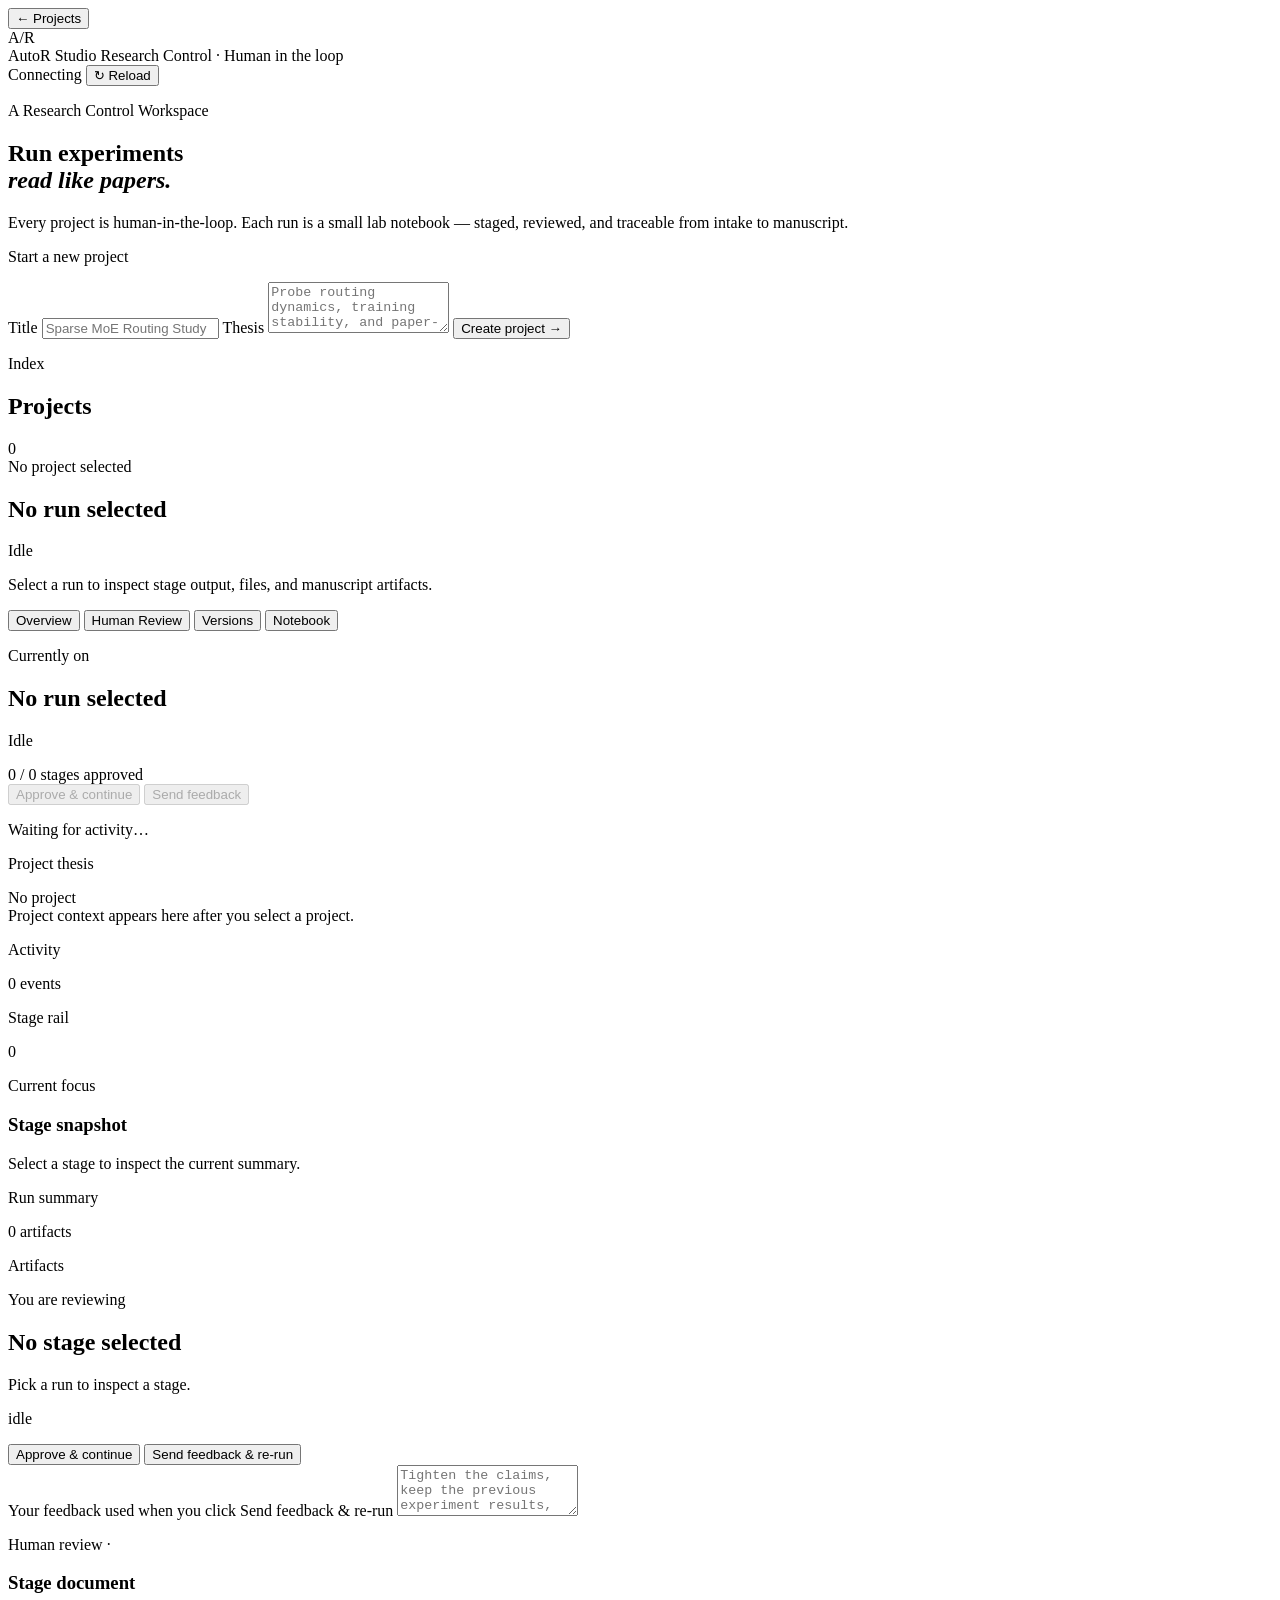
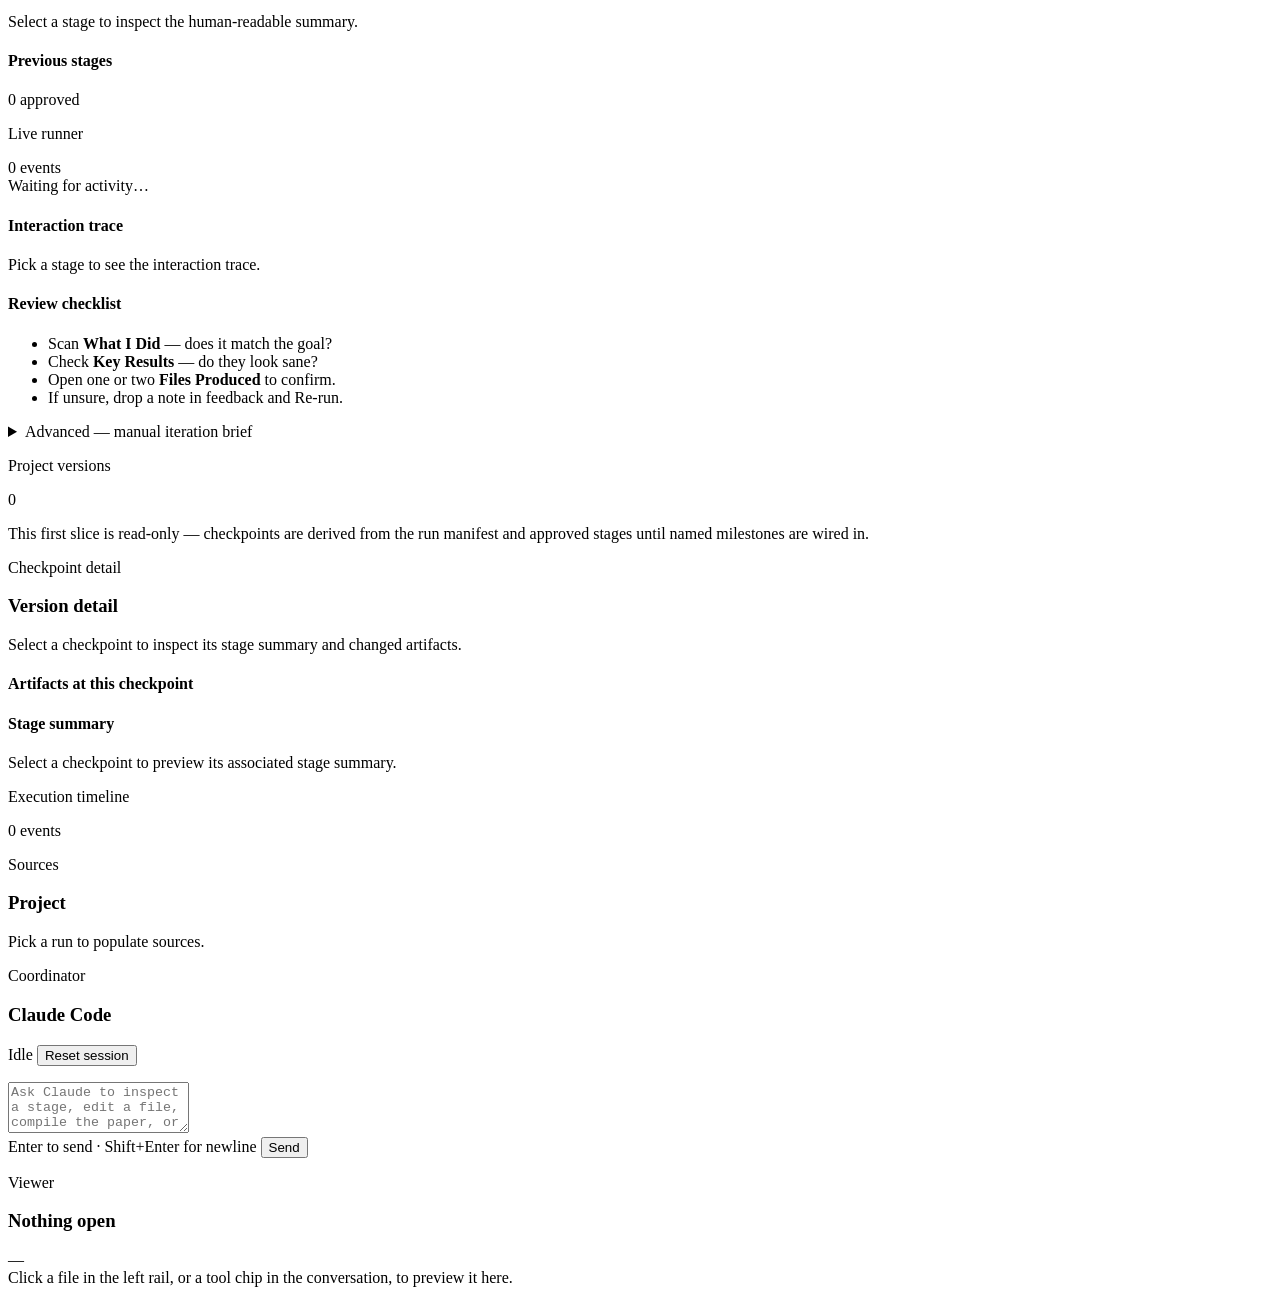
==== commit f6c1391f: "Capitalize Hub kicker copy to satisfy shell HTML test The Studio shell test (test_studio_shell_serve" ====
--- a/src/frontend/static/index.html
+++ b/src/frontend/static/index.html
@@ -39,7 +39,7 @@
       <main class="hub-view">
         <section class="hub-poster">
           <div class="hub-poster-text">
-            <p class="kicker">A research control workspace</p>
+            <p class="kicker">A Research Control Workspace</p>
             <h1 class="display-headline">
               Run experiments<br />
               <em>read like papers.</em>
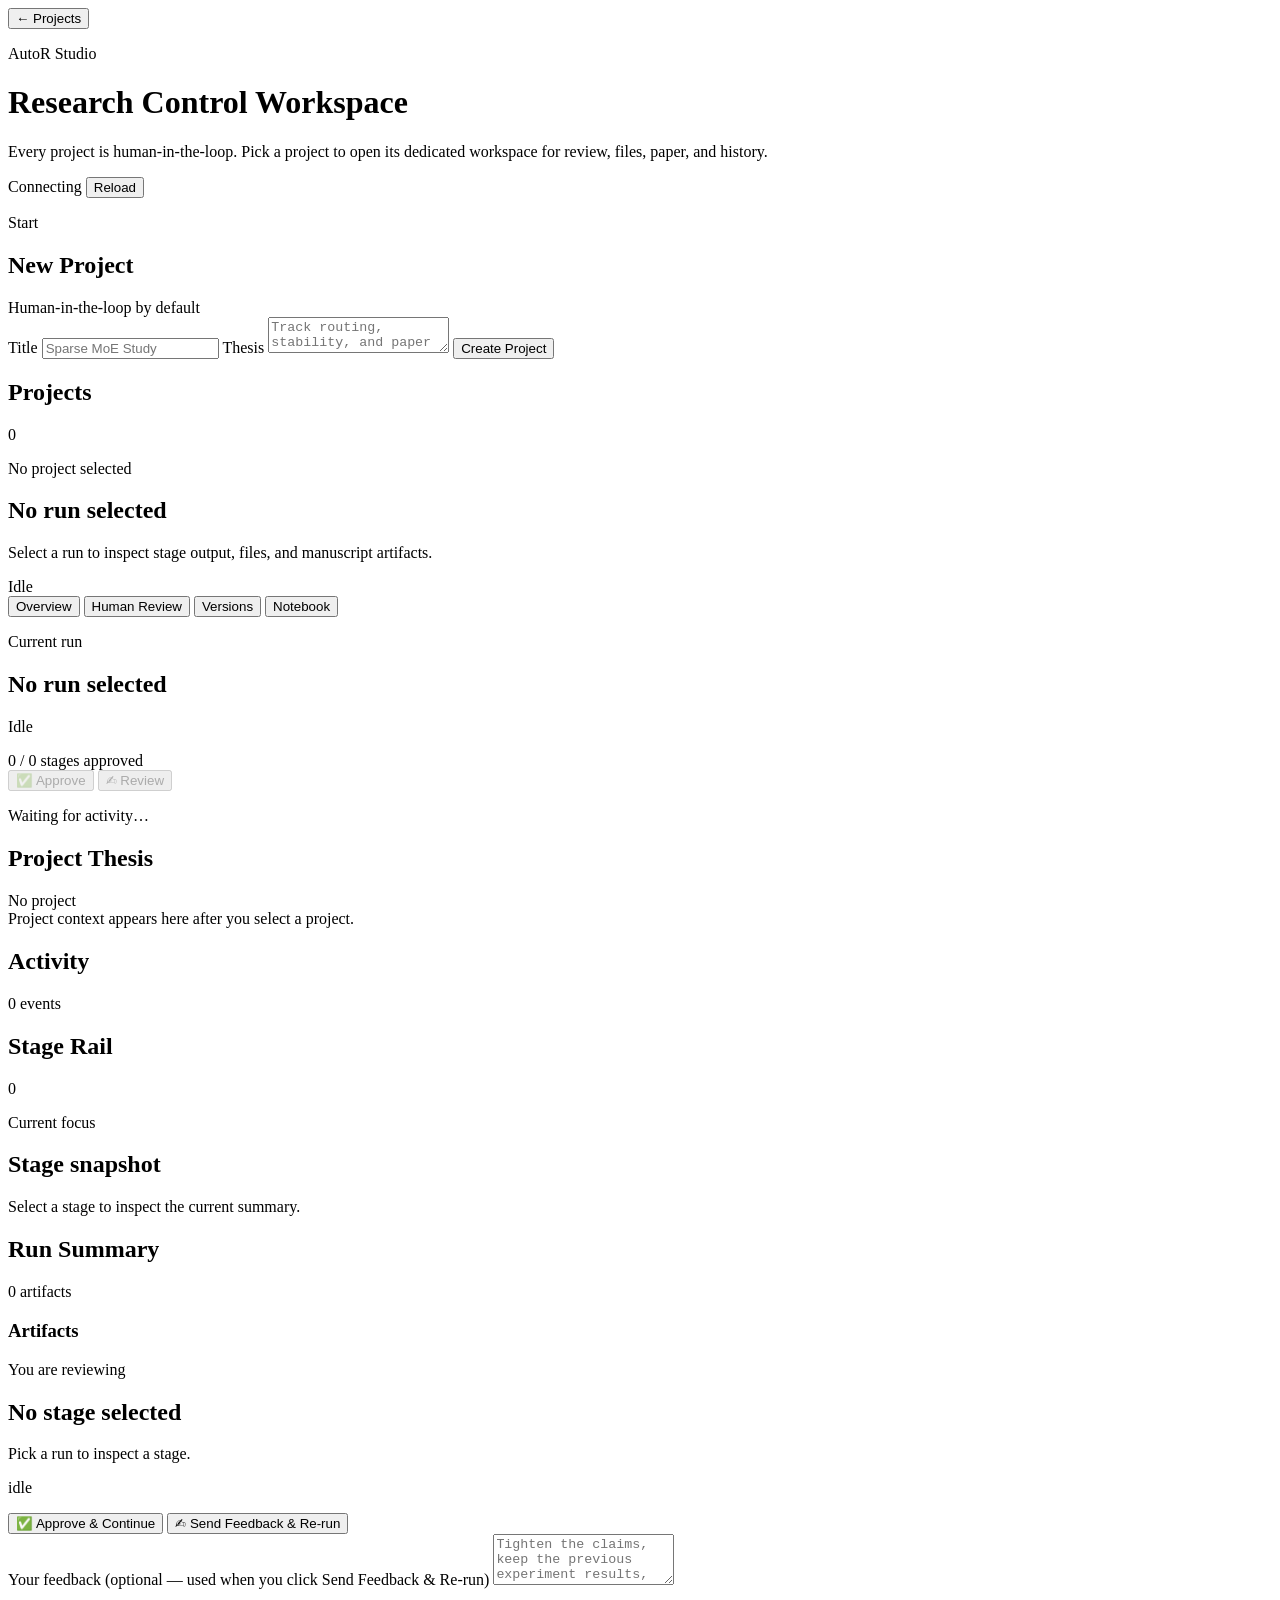
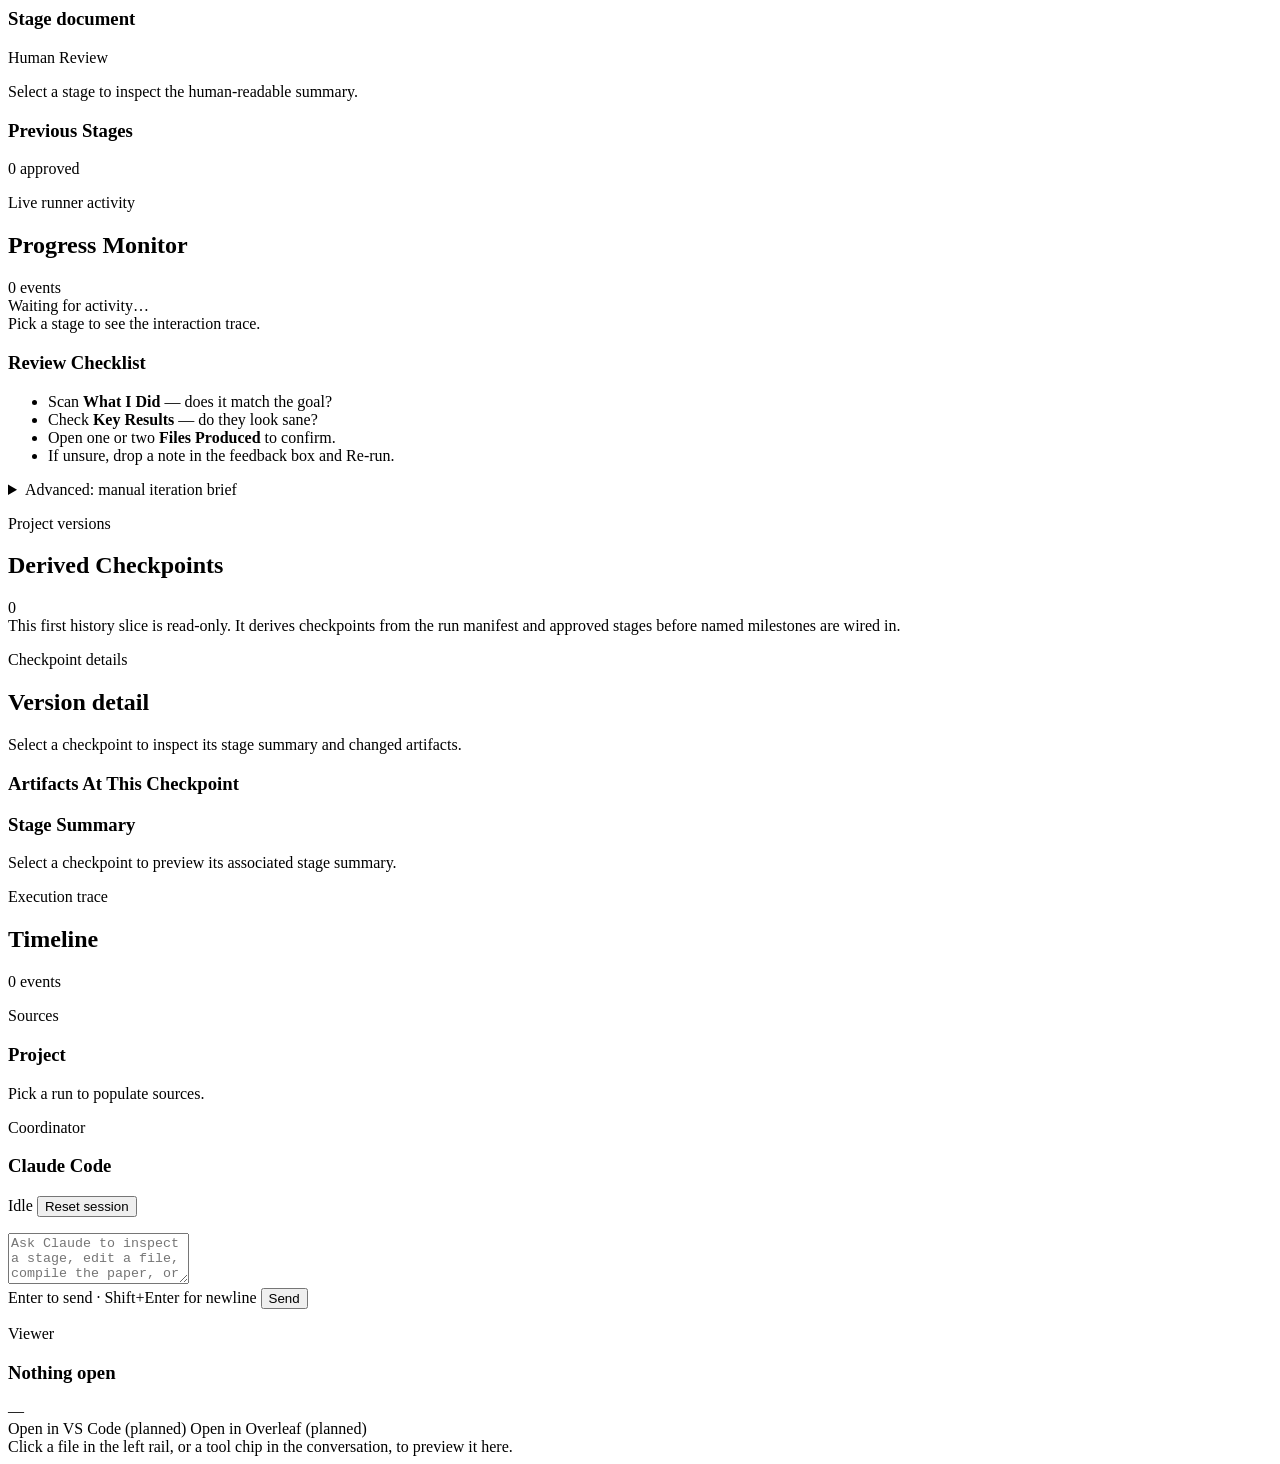
==== commit 53908aad: "Merge branch 'main' of https://github.com/Raysin-cn/AutoR into main" ====
--- a/src/frontend/static/index.html
+++ b/src/frontend/static/index.html
@@ -4,335 +4,312 @@
     <meta charset="utf-8" />
     <meta name="viewport" content="width=device-width, initial-scale=1" />
     <title>AutoR Studio</title>
-    <link rel="preconnect" href="https://fonts.googleapis.com" />
-    <link rel="preconnect" href="https://fonts.gstatic.com" crossorigin />
-    <link
-      href="https://fonts.googleapis.com/css2?family=IBM+Plex+Sans:wght@400;500;600;700&family=JetBrains+Mono:wght@400;500;600&family=Source+Serif+4:opsz,wght@8..60,400;8..60,500;8..60,600;8..60,700&display=swap"
-      rel="stylesheet"
-    />
     <link rel="stylesheet" href="/studio/styles.css" />
   </head>
   <body>
     <div class="app-shell" data-view="hub">
-      <!-- =========== TOPBAR =========== -->
       <header class="topbar">
-        <div class="topbar-brand">
-          <button id="back-to-hub" class="back-link" type="button" aria-label="Back to projects">
-            <span aria-hidden="true">←</span>
-            <span>Projects</span>
-          </button>
-          <div class="brand-mark">
-            <span class="brand-glyph" aria-hidden="true">A/R</span>
-            <div class="brand-text">
-              <span class="brand-name">AutoR Studio</span>
-              <span class="brand-tag">Research Control · Human in the loop</span>
-            </div>
+        <div class="topbar-lead">
+          <button id="back-to-hub" class="button button-ghost hub-only-hidden" type="button">← Projects</button>
+          <div>
+            <p class="eyebrow">AutoR Studio</p>
+            <h1>Research Control Workspace</h1>
+            <p class="topbar-copy">
+              Every project is human-in-the-loop. Pick a project to open its dedicated workspace for review, files, paper, and history.
+            </p>
           </div>
         </div>
         <div class="topbar-actions">
-          <span id="connection-status" class="status-pill" data-status="connecting">Connecting</span>
-          <button id="reload-button" class="btn btn-ghost" type="button">↻ Reload</button>
+          <span id="connection-status" class="badge">Connecting</span>
+          <button id="reload-button" class="button button-secondary" type="button">Reload</button>
         </div>
       </header>
 
       <!-- ============ HUB VIEW ============ -->
       <main class="hub-view">
-        <section class="hub-poster">
-          <div class="hub-poster-text">
-            <p class="kicker">A Research Control Workspace</p>
-            <h1 class="display-headline">
-              Run experiments<br />
-              <em>read like papers.</em>
-            </h1>
-            <p class="lede">
-              Every project is human-in-the-loop. Each run is a small lab
-              notebook — staged, reviewed, and traceable from intake to
-              manuscript.
-            </p>
-          </div>
-
-          <form id="project-form" class="hub-create-card" novalidate>
-            <p class="kicker">Start a new project</p>
-            <label class="field">
-              <span class="field-label">Title</span>
-              <input
-                id="project-title"
-                name="title"
-                type="text"
-                placeholder="Sparse MoE Routing Study"
-                autocomplete="off"
-                required
-              />
-            </label>
-            <label class="field">
-              <span class="field-label">Thesis</span>
-              <textarea
-                id="project-thesis"
-                name="thesis"
-                rows="3"
-                placeholder="Probe routing dynamics, training stability, and paper-ready ablations."
-                required
-              ></textarea>
-            </label>
-            <button class="btn btn-primary btn-block" type="submit">
-              Create project →
-            </button>
-          </form>
-        </section>
-
-        <section class="hub-section">
-          <header class="section-header">
+        <section class="panel hub-create">
+          <div class="panel-header">
             <div>
-              <p class="kicker">Index</p>
-              <h2 class="section-title">Projects</h2>
+              <p class="eyebrow">Start</p>
+              <h2>New Project</h2>
             </div>
-            <span id="project-count" class="meta-counter">0</span>
-          </header>
-          <div id="projects-list" class="projects-grid"></div>
-        </section>
+            <span class="meta">Human-in-the-loop by default</span>
+          </div>
+          <div class="panel-body">
+            <form id="project-form" class="project-form project-form-inline">
+              <label>
+                <span>Title</span>
+                <input id="project-title" name="title" type="text" placeholder="Sparse MoE Study" required />
+              </label>
+              <label>
+                <span>Thesis</span>
+                <textarea
+                  id="project-thesis"
+                  name="thesis"
+                  rows="2"
+                  placeholder="Track routing, stability, and paper packaging."
+                  required
+                ></textarea>
+              </label>
+              <button class="button button-primary" type="submit">Create Project</button>
+            </form>
+          </div>
+        </section>
+
+        <section class="panel">
+          <div class="panel-header">
+            <h2>Projects</h2>
+            <span id="project-count" class="meta">0</span>
+          </div>
+          <div class="panel-body">
+            <div id="projects-list" class="projects-grid"></div>
+          </div>
+        </section>
+
       </main>
 
       <!-- ============ WORKSPACE VIEW ============ -->
       <main class="workspace-view">
-        <section class="workspace-header">
-          <div class="workspace-header-row">
-            <div class="workspace-crumb">
-              <span id="active-project-label" class="crumb-eyebrow">No project selected</span>
-              <h2 id="run-title" class="crumb-title">No run selected</h2>
+        <section class="panel workspace-header">
+          <div class="workspace-header-body">
+            <div class="workspace-title">
+              <p id="active-project-label" class="eyebrow">No project selected</p>
+              <h2 id="run-title">No run selected</h2>
+              <p id="run-goal" class="workspace-goal">Select a run to inspect stage output, files, and manuscript artifacts.</p>
             </div>
-            <div class="workspace-header-meta">
-              <span id="run-status" class="status-pill" data-status="idle">Idle</span>
+            <div class="workspace-actions">
+              <span id="run-status" class="badge badge-status">Idle</span>
             </div>
           </div>
-          <p id="run-goal" class="workspace-goal">
-            Select a run to inspect stage output, files, and manuscript artifacts.
-          </p>
           <nav class="page-nav" aria-label="Studio pages">
-            <button class="page-link is-active" data-page="overview" type="button">
-              <span>Overview</span>
-            </button>
-            <button class="page-link" data-page="review" type="button">
-              <span>Human Review</span>
-            </button>
-            <button class="page-link" data-page="history" type="button">
-              <span>Versions</span>
-            </button>
-            <button class="page-link" data-page="notebook" type="button">
-              <span>Notebook</span>
-            </button>
+            <button class="page-link is-active" data-page="overview" type="button">Overview</button>
+            <button class="page-link" data-page="review" type="button">Human Review</button>
+            <button class="page-link" data-page="history" type="button">Versions</button>
+            <button class="page-link" data-page="notebook" type="button">Notebook</button>
           </nav>
         </section>
 
-        <!-- ============ OVERVIEW ============ -->
         <section id="page-overview" class="page is-active">
-          <article class="hero-panel">
-            <div class="hero-head">
-              <div class="hero-head-text">
-                <p class="kicker">
+          <div class="page-grid overview-grid">
+            <section class="panel panel-full live-panel">
+              <div class="panel-header">
+                <div class="live-header">
                   <span id="live-indicator" class="live-dot" aria-hidden="true"></span>
-                  Currently on
-                </p>
-                <h2 id="live-stage-title" class="hero-title">No run selected</h2>
-              </div>
-              <span id="live-status-chip" class="status-chip" data-status="idle">Idle</span>
-            </div>
-
-            <ol id="stage-strip" class="stage-strip" aria-label="Pipeline progress"></ol>
-
-            <div class="hero-progress-row">
-              <div class="hero-progress">
-                <div class="hero-progress-meta">
-                  <span id="live-progress-text" class="hero-progress-text">0 / 0 stages approved</span>
-                  <span id="live-attempt-text" class="meta"></span>
-                </div>
-                <div class="hero-progress-bar">
-                  <div id="live-progress-fill" class="hero-progress-fill"></div>
-                </div>
-              </div>
-              <div class="hero-actions">
-                <button id="live-approve" class="btn btn-primary" type="button" disabled>
-                  Approve &amp; continue
-                </button>
-                <button id="live-feedback-quick" class="btn btn-ghost" type="button" disabled>
-                  Send feedback
-                </button>
-              </div>
-            </div>
-
-            <p id="live-last-event" class="hero-last-event">Waiting for activity…</p>
-            <ol id="live-ticker" class="live-ticker" aria-label="Recent runner events"></ol>
-          </article>
-
-          <div class="overview-grid">
-            <section class="card-panel">
-              <header class="card-header">
-                <p class="kicker">Project thesis</p>
+                  <div>
+                    <p class="eyebrow">Current run</p>
+                    <h2 id="live-stage-title">No run selected</h2>
+                  </div>
+                </div>
+                <span id="live-status-chip" class="status-chip status-idle">Idle</span>
+              </div>
+              <div class="panel-body">
+                <ol id="stage-strip" class="stage-strip" aria-label="Pipeline progress"></ol>
+                <div class="live-progress-row">
+                  <div class="live-progress">
+                    <div class="live-progress-label">
+                      <span id="live-progress-text">0 / 0 stages approved</span>
+                      <span id="live-attempt-text" class="meta"></span>
+                    </div>
+                    <div class="live-progress-bar">
+                      <div id="live-progress-fill" class="live-progress-fill"></div>
+                    </div>
+                  </div>
+                  <div class="live-actions">
+                    <button id="live-approve" class="button button-primary" type="button" disabled>
+                      ✅ Approve
+                    </button>
+                    <button id="live-feedback-quick" class="button button-secondary" type="button" disabled>
+                      ✍︎ Review
+                    </button>
+                  </div>
+                </div>
+                <p id="live-last-event" class="live-last-event">Waiting for activity…</p>
+                <ol id="live-ticker" class="live-ticker" aria-label="Recent runner events"></ol>
+              </div>
+            </section>
+
+            <section class="panel panel-full">
+              <div class="panel-header">
+                <h2>Project Thesis</h2>
                 <span id="project-meta" class="meta">No project</span>
-              </header>
-              <div id="project-brief" class="prose-block empty-state">
-                Project context appears here after you select a project.
-              </div>
-            </section>
-
-            <section class="card-panel">
-              <header class="card-header">
-                <p class="kicker">Activity</p>
+              </div>
+              <div class="panel-body">
+                <div id="project-brief" class="copy-block empty-state">
+                  Project context appears here after you select a project.
+                </div>
+              </div>
+            </section>
+
+            <section class="panel panel-full">
+              <div class="panel-header">
+                <h2>Activity</h2>
                 <span id="activity-count" class="meta">0 events</span>
-              </header>
-              <ol id="activity-feed" class="activity-feed"></ol>
-            </section>
-
-            <section class="card-panel">
-              <header class="card-header">
-                <p class="kicker">Stage rail</p>
+              </div>
+              <div class="panel-body">
+                <ol id="activity-feed" class="activity-feed"></ol>
+              </div>
+            </section>
+
+            <section class="panel">
+              <div class="panel-header">
+                <h2>Stage Rail</h2>
                 <span id="stage-count" class="meta">0</span>
-              </header>
-              <div id="stage-rail" class="stage-rail"></div>
-            </section>
-
-            <section class="card-panel">
-              <header class="card-header">
-                <p class="kicker">
-                  Current focus
-                  <span id="overview-stage-meta" class="meta inline"></span>
-                </p>
-                <h3 id="overview-stage-title" class="card-title">Stage snapshot</h3>
-              </header>
-              <article id="overview-stage-summary" class="prose-block empty-state">
-                Select a stage to inspect the current summary.
-              </article>
-            </section>
-          </div>
-
-          <section class="card-panel run-summary-strip">
-            <header class="card-header">
-              <p class="kicker">Run summary</p>
-              <span id="artifact-total" class="meta">0 artifacts</span>
-            </header>
-            <div class="run-summary-body">
-              <dl id="run-summary" class="summary-list"></dl>
-              <div class="summary-divider" aria-hidden="true"></div>
-              <div class="summary-artifacts">
-                <p class="kicker">Artifacts</p>
-                <ul id="artifact-summary" class="artifact-summary"></ul>
-              </div>
-            </div>
+              </div>
+              <div class="panel-body">
+                <div id="stage-rail" class="stage-rail"></div>
+              </div>
+            </section>
+
+            <section class="panel">
+              <div class="panel-header">
+                <div>
+                  <p class="eyebrow">Current focus</p>
+                  <h2 id="overview-stage-title">Stage snapshot</h2>
+                </div>
+                <span id="overview-stage-meta" class="meta"></span>
+              </div>
+              <div class="panel-body">
+                <article id="overview-stage-summary" class="document-body empty-state">
+                  Select a stage to inspect the current summary.
+                </article>
+              </div>
+            </section>
+
+            <section class="panel panel-full">
+              <div class="panel-header">
+                <h2>Run Summary</h2>
+                <span id="artifact-total" class="meta">0 artifacts</span>
+              </div>
+              <div class="panel-body split-stack">
+                <dl id="run-summary" class="summary-list"></dl>
+                <section class="inspector-block">
+                  <h3>Artifacts</h3>
+                  <ul id="artifact-summary" class="artifact-summary"></ul>
+                </section>
+              </div>
+            </section>
+          </div>
+        </section>
+
+        <section id="page-review" class="page">
+          <!-- Pipeline state strip shared with Overview -->
+          <section class="panel panel-full review-strip-panel">
+            <ol id="review-stage-strip" class="stage-strip" aria-label="Pipeline progress"></ol>
           </section>
-        </section>
-
-        <!-- ============ HUMAN REVIEW ============ -->
-        <section id="page-review" class="page">
-          <ol id="review-stage-strip" class="stage-strip review-strip" aria-label="Pipeline progress"></ol>
-
-          <article id="review-hero" class="review-hero">
-            <header class="review-hero-head">
-              <div>
-                <p class="kicker">You are reviewing</p>
-                <h2 id="review-hero-title" class="review-hero-title">No stage selected</h2>
-                <p id="review-hero-sub" class="review-hero-sub">
-                  Pick a run to inspect a stage.
-                </p>
-              </div>
-              <span id="review-hero-chip" class="status-chip" data-status="idle">idle</span>
-            </header>
-
-            <div id="review-hero-tldr" class="review-hero-tldr"></div>
-
-            <ul id="review-hero-files" class="review-hero-files"></ul>
-
-            <div class="review-hero-actions">
-              <button id="approve-stage-button" class="btn btn-primary" type="button">
-                Approve &amp; continue
-              </button>
-              <button id="send-feedback-button" class="btn btn-ghost" type="button">
-                Send feedback &amp; re-run
-              </button>
-            </div>
-
-            <label class="field review-feedback-field">
-              <span class="field-label">
-                Your feedback
-                <span class="field-hint">used when you click Send feedback &amp; re-run</span>
-              </span>
-              <textarea
-                id="iteration-feedback-quick"
-                rows="3"
-                placeholder="Tighten the claims, keep the previous experiment results, and revise the writing narrative."
-              ></textarea>
-            </label>
-            <p id="review-next" class="review-next"></p>
-          </article>
-
-          <div class="review-grid">
-            <section class="card-panel">
-              <header class="card-header">
-                <p class="kicker">
-                  <span id="review-stage-label" class="kicker inline">Human review</span>
-                  · <span id="document-meta" class="meta inline"></span>
-                </p>
-                <h3 id="document-title" class="card-title">Stage document</h3>
-              </header>
-              <article id="stage-document" class="prose-block document-body empty-state">
-                Select a stage to inspect the human-readable summary.
-              </article>
-
-              <section class="review-previous-section">
-                <header class="card-subheader">
-                  <h4 class="card-subtitle">Previous stages</h4>
-                  <span id="review-previous-count" class="meta">0 approved</span>
-                </header>
-                <div id="review-previous-list" class="review-previous-list"></div>
-              </section>
-            </section>
-
-            <aside class="card-panel">
-              <header class="card-header">
-                <p class="kicker">Live runner</p>
+
+          <div class="page-grid review-grid">
+            <section class="panel">
+              <div class="panel-body review-body">
+
+                <!-- Hero: "You are reviewing X" — content + actions together -->
+                <section id="review-hero" class="review-hero">
+                  <div class="review-hero-head">
+                    <div>
+                      <p class="eyebrow">You are reviewing</p>
+                      <h2 id="review-hero-title">No stage selected</h2>
+                      <p id="review-hero-sub" class="review-hero-sub">Pick a run to inspect a stage.</p>
+                    </div>
+                    <span id="review-hero-chip" class="status-chip status-idle">idle</span>
+                  </div>
+
+                  <div id="review-hero-tldr" class="review-hero-tldr"></div>
+
+                  <ul id="review-hero-files" class="review-hero-files"></ul>
+
+                  <div class="hitl-actions">
+                    <button id="approve-stage-button" class="button button-primary" type="button">
+                      ✅ Approve &amp; Continue
+                    </button>
+                    <button id="send-feedback-button" class="button button-secondary" type="button">
+                      ✍︎ Send Feedback &amp; Re-run
+                    </button>
+                  </div>
+
+                  <label class="feedback-inline-label">
+                    <span>Your feedback (optional — used when you click Send Feedback &amp; Re-run)</span>
+                    <textarea
+                      id="iteration-feedback-quick"
+                      rows="3"
+                      placeholder="Tighten the claims, keep the previous experiment results, and revise the writing narrative."
+                    ></textarea>
+                  </label>
+                  <p id="review-next" class="review-next"></p>
+                </section>
+
+                <!-- The full stage markdown, prominent directly below the hero -->
+                <section class="review-doc-section">
+                  <header class="session-section-header">
+                    <h3 id="document-title">Stage document</h3>
+                    <span id="document-meta" class="meta"></span>
+                  </header>
+                  <p id="review-stage-label" class="eyebrow review-stage-label">Human Review</p>
+                  <article id="stage-document" class="document-body empty-state">
+                    Select a stage to inspect the human-readable summary.
+                  </article>
+                </section>
+
+                <!-- Previous approved stages accordion — see the full chain at any time -->
+                <section class="review-previous-section">
+                  <header class="session-section-header">
+                    <h3>Previous Stages</h3>
+                    <span id="review-previous-count" class="meta">0 approved</span>
+                  </header>
+                  <div id="review-previous-list" class="review-previous-list"></div>
+                </section>
+              </div>
+            </section>
+
+            <aside class="panel">
+              <div class="panel-header">
+                <div>
+                  <p class="eyebrow">Live runner activity</p>
+                  <h2>Progress Monitor</h2>
+                </div>
                 <span id="session-event-count" class="meta">0 events</span>
-              </header>
-
-              <div id="review-progress-summary" class="review-progress-summary">
-                <span class="live-dot"></span>
-                <span id="review-progress-text">Waiting for activity…</span>
-              </div>
-
-              <section class="card-subsection">
-                <h4 class="card-subtitle">Interaction trace</h4>
-                <div id="stage-session-view" class="session-container">
-                  <div class="empty-state">Pick a stage to see the interaction trace.</div>
-                </div>
-              </section>
-
-              <section class="card-subsection">
-                <h4 class="card-subtitle">Review checklist</h4>
-                <ul class="reviewer-checklist">
-                  <li>Scan <b>What I Did</b> — does it match the goal?</li>
-                  <li>Check <b>Key Results</b> — do they look sane?</li>
-                  <li>Open one or two <b>Files Produced</b> to confirm.</li>
-                  <li>If unsure, drop a note in feedback and Re-run.</li>
-                </ul>
-              </section>
-
-              <details class="iteration-advanced">
-                <summary>Advanced — manual iteration brief</summary>
-                <p class="hint-block">
-                  Generates a structured execution brief for a specific scope. The two buttons above cover the common case.
-                </p>
+              </div>
+              <div class="panel-body split-stack">
+                <div id="review-progress-summary" class="review-progress-summary">
+                  <span class="live-dot"></span>
+                  <span id="review-progress-text">Waiting for activity…</span>
+                </div>
+
+                <section class="session-section">
+                  <div id="stage-session-view" class="session-container">
+                    <div class="session-empty">Pick a stage to see the interaction trace.</div>
+                  </div>
+                </section>
+
+                <section class="inspector-block">
+                  <h3>Review Checklist</h3>
+                  <ul id="reviewer-actions-primary" class="reviewer-checklist">
+                    <li>Scan <b>What I Did</b> — does it match the goal?</li>
+                    <li>Check <b>Key Results</b> — do they look sane?</li>
+                    <li>Open one or two <b>Files Produced</b> to confirm.</li>
+                    <li>If unsure, drop a note in the feedback box and Re-run.</li>
+                  </ul>
+                </section>
+
+                <details class="iteration-advanced">
+                  <summary>Advanced: manual iteration brief</summary>
+                  <p class="hitl-hint">
+                    Use this form only if you need to generate a structured execution brief for a specific scope (file, subtree, or manuscript). The two buttons above cover the common case.
+                  </p>
+
                 <form id="iteration-form" class="iteration-form">
-                  <label class="field">
-                    <span class="field-label">Mode</span>
+                  <label>
+                    <span>Mode</span>
                     <select id="iteration-mode" name="mode">
                       <option value="continue">Continue</option>
                       <option value="redo">Redo</option>
                       <option value="branch">Branch</option>
                     </select>
                   </label>
-                  <label class="field">
-                    <span class="field-label">Stage</span>
+                  <label>
+                    <span>Stage</span>
                     <select id="iteration-stage" name="base_stage_slug"></select>
                   </label>
-                  <label class="field">
-                    <span class="field-label">Scope type</span>
+                  <label>
+                    <span>Scope type</span>
                     <select id="iteration-scope-type" name="scope_type">
                       <option value="stage">Stage</option>
                       <option value="file">File</option>
@@ -340,8 +317,8 @@
                       <option value="manuscript">Manuscript</option>
                     </select>
                   </label>
-                  <label class="field">
-                    <span class="field-label">Scope value</span>
+                  <label>
+                    <span>Scope value</span>
                     <input
                       id="iteration-scope-value"
                       name="scope_value"
@@ -349,84 +326,92 @@
                       placeholder="workspace/writing/sections/method.tex"
                     />
                   </label>
-                  <label class="field">
-                    <span class="field-label">Human feedback</span>
+                  <label>
+                    <span>Human feedback</span>
                     <textarea
                       id="iteration-feedback"
                       name="user_feedback"
-                      rows="4"
+                      rows="5"
                       placeholder="Tighten the claims, keep the previous experiment results, and revise the writing narrative."
                     ></textarea>
                   </label>
-                  <button class="btn btn-primary" type="submit">Generate execution brief</button>
+                  <button class="button button-primary" type="submit">Generate Execution Brief</button>
                 </form>
-                <section class="card-subsection">
-                  <h4 class="card-subtitle">Execution brief</h4>
-                  <div id="iteration-plan" class="prose-block empty-state">
-                    No iteration brief generated yet.
-                  </div>
-                </section>
-              </details>
+
+                <section class="inspector-block">
+                  <h3>Execution Brief</h3>
+                  <div id="iteration-plan" class="plan-output empty-state">No iteration brief generated yet.</div>
+                </section>
+                </details>
+              </div>
             </aside>
           </div>
         </section>
 
-        <!-- ============ VERSIONS ============ -->
         <section id="page-history" class="page">
-          <div class="versions-grid">
-            <section class="card-panel versions-rail-panel">
-              <header class="card-header">
-                <p class="kicker">Project versions</p>
+          <div class="page-grid history-grid">
+            <section class="panel">
+              <div class="panel-header">
+                <div>
+                  <p class="eyebrow">Project versions</p>
+                  <h2>Derived Checkpoints</h2>
+                </div>
                 <span id="version-count" class="meta">0</span>
-              </header>
-              <p class="hint-block subtle">
-                This first slice is read-only — checkpoints are derived from the run manifest and approved stages until named milestones are wired in.
-              </p>
-              <ol id="version-list" class="version-rail"></ol>
-            </section>
-
-            <section class="card-panel">
-              <header class="card-header">
-                <p class="kicker">
-                  Checkpoint detail
-                  <span id="history-meta" class="meta inline"></span>
-                </p>
-                <h3 id="history-title" class="card-title">Version detail</h3>
-              </header>
-              <div id="history-summary" class="prose-block empty-state">
-                Select a checkpoint to inspect its stage summary and changed artifacts.
-              </div>
-
-              <section class="card-subsection">
-                <h4 class="card-subtitle">Artifacts at this checkpoint</h4>
-                <ul id="history-artifacts" class="artifact-summary"></ul>
-              </section>
-
-              <section class="card-subsection">
-                <h4 class="card-subtitle">Stage summary</h4>
-                <article id="history-stage-preview" class="prose-block document-body empty-state">
-                  Select a checkpoint to preview its associated stage summary.
-                </article>
-              </section>
-            </section>
-
-            <aside class="card-panel">
-              <header class="card-header">
-                <p class="kicker">Execution timeline</p>
+              </div>
+              <div class="panel-body">
+                <div class="banner subtle">
+                  This first history slice is read-only. It derives checkpoints from the run manifest and approved stages before named milestones are wired in.
+                </div>
+                <div id="version-list" class="version-list"></div>
+              </div>
+            </section>
+
+            <section class="panel">
+              <div class="panel-header">
+                <div>
+                  <p class="eyebrow">Checkpoint details</p>
+                  <h2 id="history-title">Version detail</h2>
+                </div>
+                <span id="history-meta" class="meta"></span>
+              </div>
+              <div class="panel-body split-stack">
+                <div id="history-summary" class="copy-block empty-state">
+                  Select a checkpoint to inspect its stage summary and changed artifacts.
+                </div>
+                <section class="inspector-block">
+                  <h3>Artifacts At This Checkpoint</h3>
+                  <ul id="history-artifacts" class="artifact-summary"></ul>
+                </section>
+                <section class="inspector-block">
+                  <h3>Stage Summary</h3>
+                  <article id="history-stage-preview" class="document-body empty-state">
+                    Select a checkpoint to preview its associated stage summary.
+                  </article>
+                </section>
+              </div>
+            </section>
+
+            <aside class="panel">
+              <div class="panel-header">
+                <div>
+                  <p class="eyebrow">Execution trace</p>
+                  <h2>Timeline</h2>
+                </div>
                 <span id="trace-count" class="meta">0 events</span>
-              </header>
-              <ol id="trace-timeline" class="trace-rail"></ol>
+              </div>
+              <div class="panel-body">
+                <div id="trace-timeline" class="trace-timeline"></div>
+              </div>
             </aside>
           </div>
         </section>
 
-        <!-- ============ NOTEBOOK ============ -->
         <section id="page-notebook" class="page">
           <div class="notebook-layout">
             <aside class="notebook-sources" aria-label="Notebook sources">
               <header class="notebook-col-header">
-                <p class="kicker">Sources</p>
-                <h3 id="notebook-project-title" class="notebook-col-title">Project</h3>
+                <p class="eyebrow">Sources</p>
+                <h3 id="notebook-project-title">Project</h3>
               </header>
               <div class="notebook-sources-body" id="notebook-sources-body">
                 <div class="empty-state">Pick a run to populate sources.</div>
@@ -436,31 +421,24 @@
             <section class="notebook-center" aria-label="Claude Code conversation">
               <header class="notebook-col-header notebook-center-header">
                 <div>
-                  <p class="kicker">Coordinator</p>
-                  <h3 class="notebook-col-title">Claude Code</h3>
+                  <p class="eyebrow">Coordinator</p>
+                  <h3>Claude Code</h3>
                 </div>
                 <div class="notebook-center-actions">
-                  <span id="notebook-status-chip" class="status-chip" data-status="idle">Idle</span>
-                  <button
-                    id="notebook-reset-button"
-                    class="btn btn-ghost btn-small"
-                    type="button"
-                    title="Start a fresh Claude Code session for this run"
-                  >
-                    Reset session
-                  </button>
+                  <span id="notebook-status-chip" class="status-chip status-idle">Idle</span>
+                  <button id="notebook-reset-button" class="button button-ghost" type="button" title="Start a fresh Claude Code session for this run">Reset session</button>
                 </div>
               </header>
               <ol id="notebook-events" class="notebook-events" aria-live="polite"></ol>
-              <form id="notebook-form" class="notebook-composer">
+              <form id="notebook-form" class="notebook-input-row">
                 <textarea
                   id="notebook-input"
                   rows="3"
                   placeholder="Ask Claude to inspect a stage, edit a file, compile the paper, or plan the next step. Shift+Enter for newline."
                 ></textarea>
-                <div class="notebook-composer-actions">
-                  <span class="notebook-composer-hint">Enter to send · Shift+Enter for newline</span>
-                  <button id="notebook-send-button" class="btn btn-primary" type="submit">Send</button>
+                <div class="notebook-input-actions">
+                  <span class="notebook-input-hint">Enter to send · Shift+Enter for newline</span>
+                  <button id="notebook-send-button" class="button button-primary" type="submit">Send</button>
                 </div>
               </form>
             </section>
@@ -468,13 +446,17 @@
             <aside class="notebook-viewer" aria-label="Viewer">
               <header class="notebook-col-header notebook-viewer-header">
                 <div>
-                  <p class="kicker">Viewer</p>
-                  <h3 id="notebook-viewer-title" class="notebook-col-title">Nothing open</h3>
+                  <p class="eyebrow">Viewer</p>
+                  <h3 id="notebook-viewer-title">Nothing open</h3>
                 </div>
                 <span id="notebook-viewer-meta" class="meta"></span>
               </header>
               <div class="notebook-viewer-toolbar">
                 <span id="notebook-viewer-path" class="notebook-path-breadcrumb">—</span>
+                <div class="pill-row">
+                  <span class="pill pill-disabled">Open in VS Code (planned)</span>
+                  <span class="pill pill-disabled">Open in Overleaf (planned)</span>
+                </div>
               </div>
               <div id="notebook-viewer-body" class="notebook-viewer-body empty-state">
                 Click a file in the left rail, or a tool chip in the conversation, to preview it here.
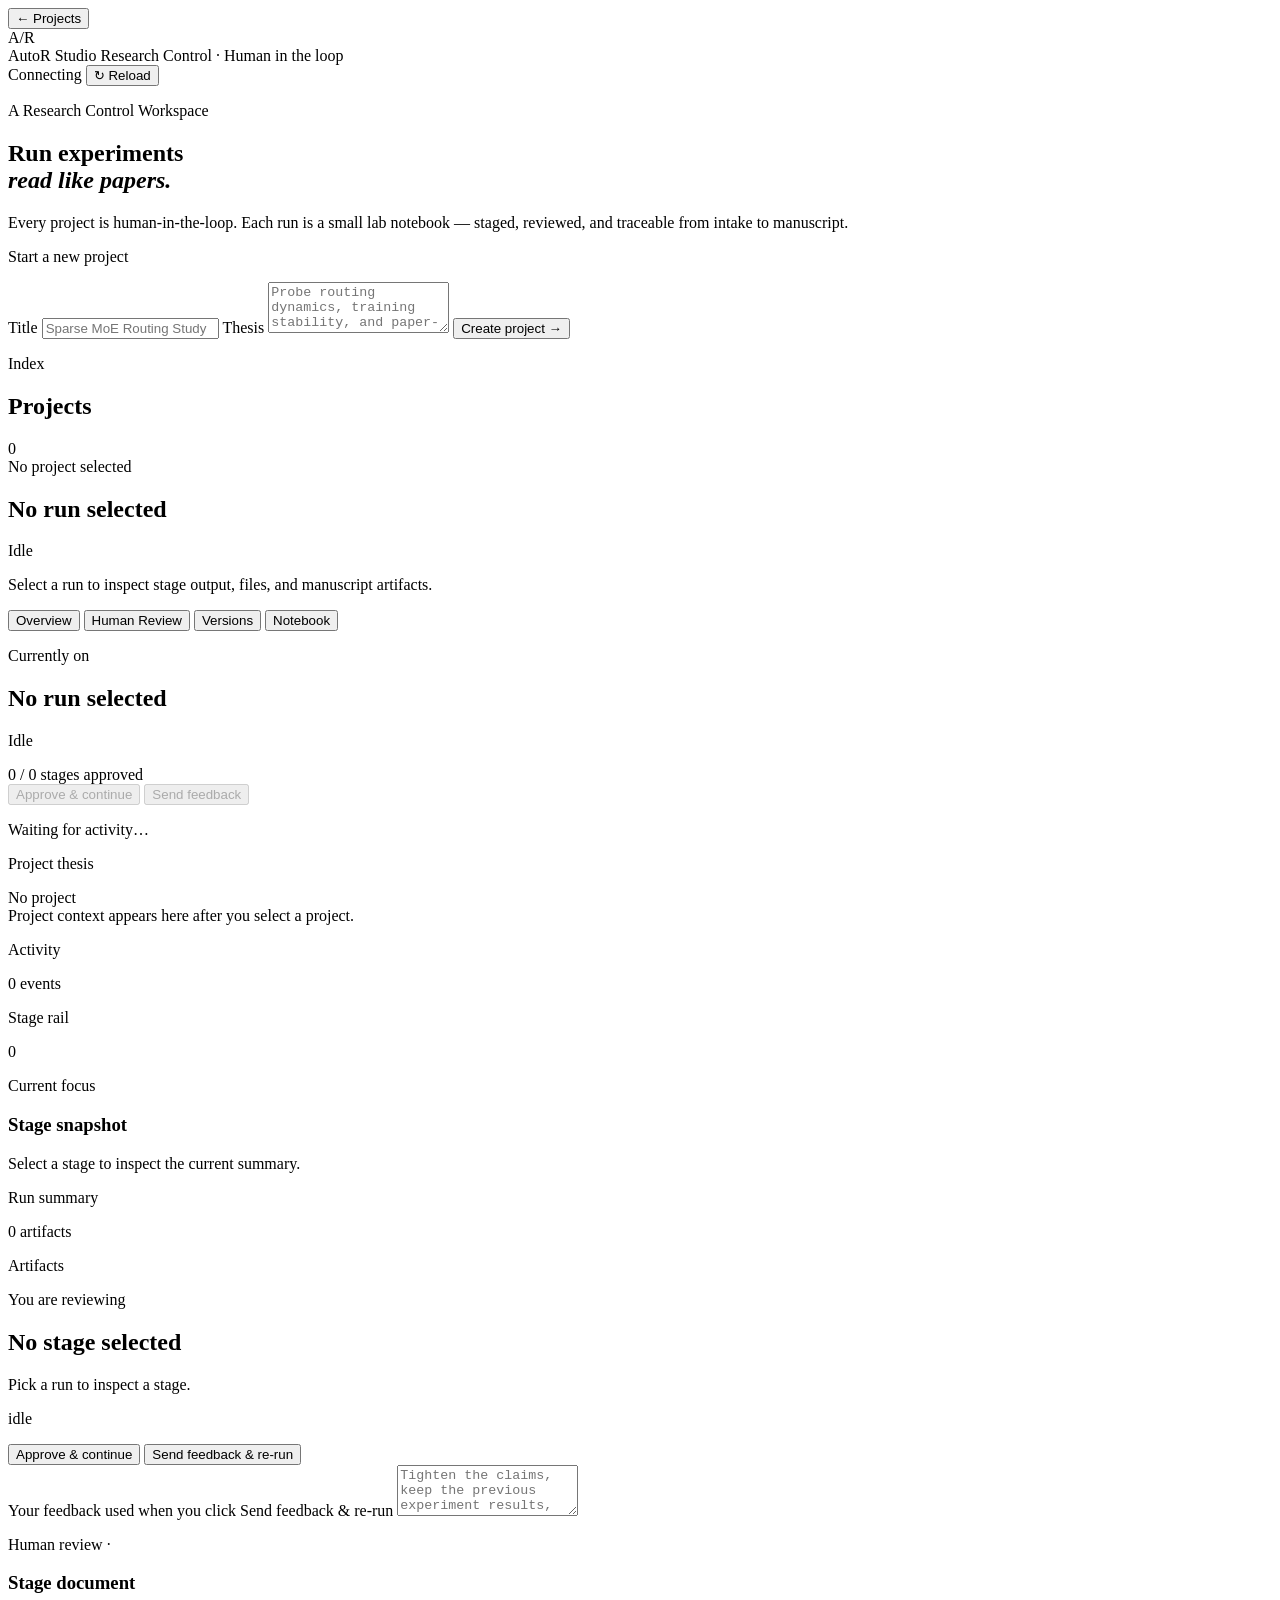
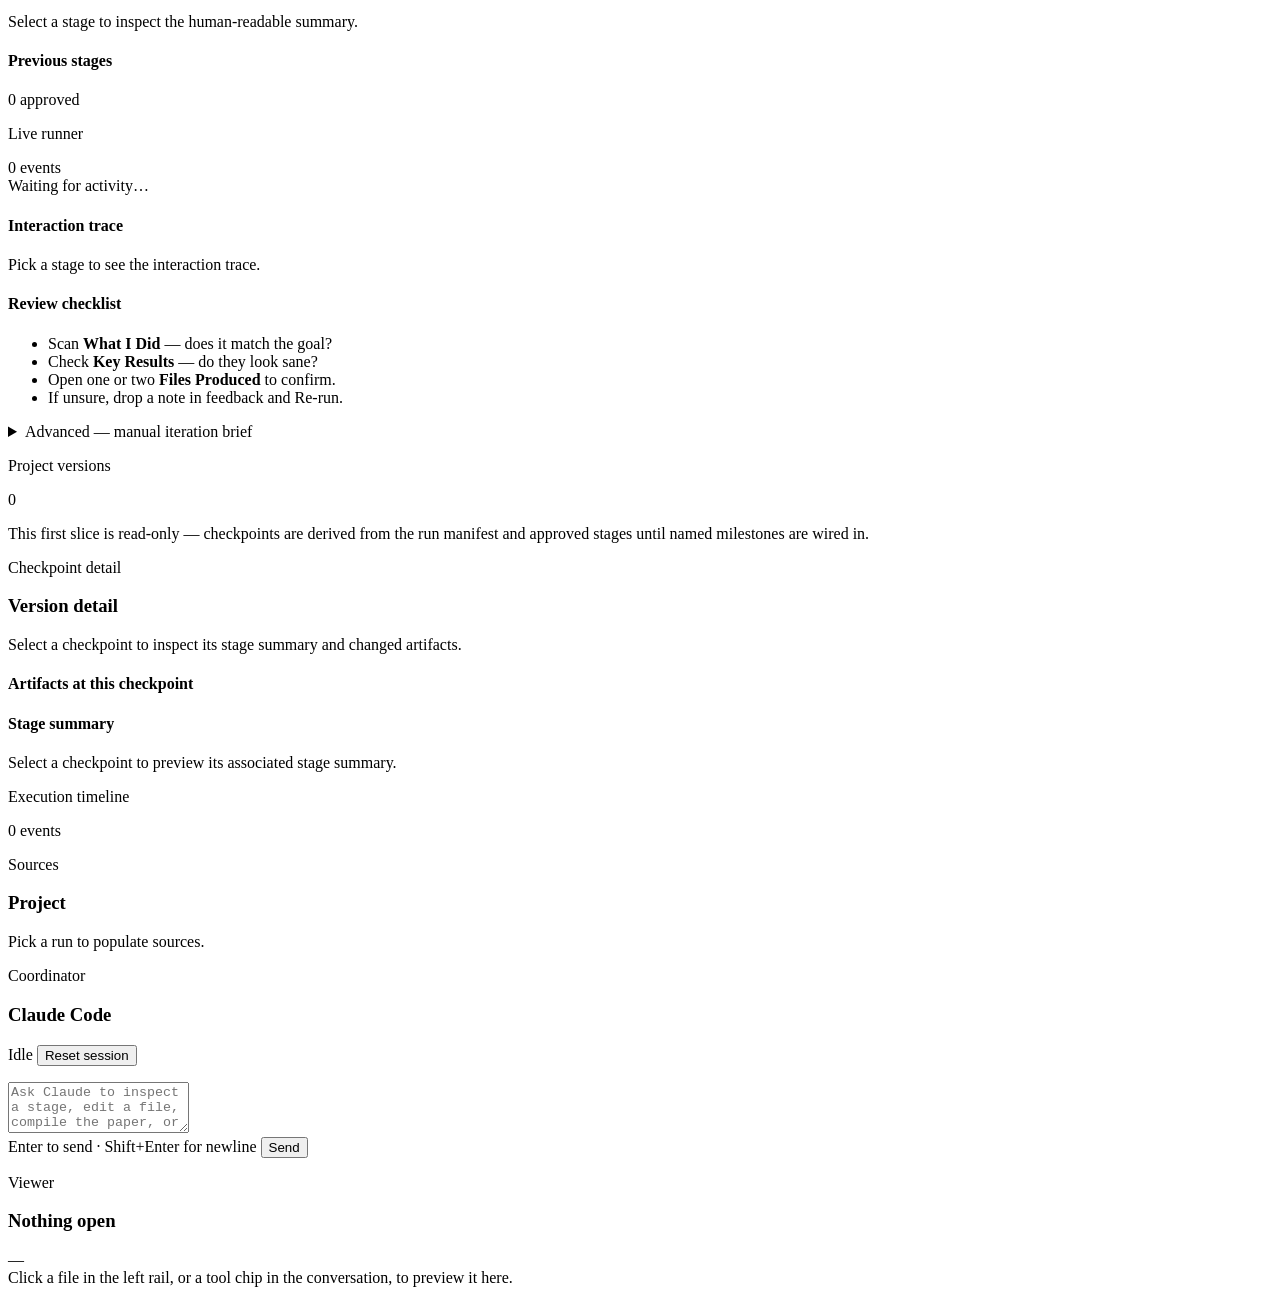
==== commit b39e2152: "Merge pull request #51 from AutoX-AI-Labs/ui_upgrade ui_upgrade" ====
--- a/src/frontend/static/index.html
+++ b/src/frontend/static/index.html
@@ -4,312 +4,335 @@
     <meta charset="utf-8" />
     <meta name="viewport" content="width=device-width, initial-scale=1" />
     <title>AutoR Studio</title>
+    <link rel="preconnect" href="https://fonts.googleapis.com" />
+    <link rel="preconnect" href="https://fonts.gstatic.com" crossorigin />
+    <link
+      href="https://fonts.googleapis.com/css2?family=IBM+Plex+Sans:wght@400;500;600;700&family=JetBrains+Mono:wght@400;500;600&family=Source+Serif+4:opsz,wght@8..60,400;8..60,500;8..60,600;8..60,700&display=swap"
+      rel="stylesheet"
+    />
     <link rel="stylesheet" href="/studio/styles.css" />
   </head>
   <body>
     <div class="app-shell" data-view="hub">
+      <!-- =========== TOPBAR =========== -->
       <header class="topbar">
-        <div class="topbar-lead">
-          <button id="back-to-hub" class="button button-ghost hub-only-hidden" type="button">← Projects</button>
-          <div>
-            <p class="eyebrow">AutoR Studio</p>
-            <h1>Research Control Workspace</h1>
-            <p class="topbar-copy">
-              Every project is human-in-the-loop. Pick a project to open its dedicated workspace for review, files, paper, and history.
-            </p>
+        <div class="topbar-brand">
+          <button id="back-to-hub" class="back-link" type="button" aria-label="Back to projects">
+            <span aria-hidden="true">←</span>
+            <span>Projects</span>
+          </button>
+          <div class="brand-mark">
+            <span class="brand-glyph" aria-hidden="true">A/R</span>
+            <div class="brand-text">
+              <span class="brand-name">AutoR Studio</span>
+              <span class="brand-tag">Research Control · Human in the loop</span>
+            </div>
           </div>
         </div>
         <div class="topbar-actions">
-          <span id="connection-status" class="badge">Connecting</span>
-          <button id="reload-button" class="button button-secondary" type="button">Reload</button>
+          <span id="connection-status" class="status-pill" data-status="connecting">Connecting</span>
+          <button id="reload-button" class="btn btn-ghost" type="button">↻ Reload</button>
         </div>
       </header>
 
       <!-- ============ HUB VIEW ============ -->
       <main class="hub-view">
-        <section class="panel hub-create">
-          <div class="panel-header">
+        <section class="hub-poster">
+          <div class="hub-poster-text">
+            <p class="kicker">A Research Control Workspace</p>
+            <h1 class="display-headline">
+              Run experiments<br />
+              <em>read like papers.</em>
+            </h1>
+            <p class="lede">
+              Every project is human-in-the-loop. Each run is a small lab
+              notebook — staged, reviewed, and traceable from intake to
+              manuscript.
+            </p>
+          </div>
+
+          <form id="project-form" class="hub-create-card" novalidate>
+            <p class="kicker">Start a new project</p>
+            <label class="field">
+              <span class="field-label">Title</span>
+              <input
+                id="project-title"
+                name="title"
+                type="text"
+                placeholder="Sparse MoE Routing Study"
+                autocomplete="off"
+                required
+              />
+            </label>
+            <label class="field">
+              <span class="field-label">Thesis</span>
+              <textarea
+                id="project-thesis"
+                name="thesis"
+                rows="3"
+                placeholder="Probe routing dynamics, training stability, and paper-ready ablations."
+                required
+              ></textarea>
+            </label>
+            <button class="btn btn-primary btn-block" type="submit">
+              Create project →
+            </button>
+          </form>
+        </section>
+
+        <section class="hub-section">
+          <header class="section-header">
             <div>
-              <p class="eyebrow">Start</p>
-              <h2>New Project</h2>
-            </div>
-            <span class="meta">Human-in-the-loop by default</span>
-          </div>
-          <div class="panel-body">
-            <form id="project-form" class="project-form project-form-inline">
-              <label>
-                <span>Title</span>
-                <input id="project-title" name="title" type="text" placeholder="Sparse MoE Study" required />
-              </label>
-              <label>
-                <span>Thesis</span>
-                <textarea
-                  id="project-thesis"
-                  name="thesis"
-                  rows="2"
-                  placeholder="Track routing, stability, and paper packaging."
-                  required
-                ></textarea>
-              </label>
-              <button class="button button-primary" type="submit">Create Project</button>
-            </form>
-          </div>
-        </section>
-
-        <section class="panel">
-          <div class="panel-header">
-            <h2>Projects</h2>
-            <span id="project-count" class="meta">0</span>
-          </div>
-          <div class="panel-body">
-            <div id="projects-list" class="projects-grid"></div>
-          </div>
-        </section>
-
+              <p class="kicker">Index</p>
+              <h2 class="section-title">Projects</h2>
+            </div>
+            <span id="project-count" class="meta-counter">0</span>
+          </header>
+          <div id="projects-list" class="projects-grid"></div>
+        </section>
       </main>
 
       <!-- ============ WORKSPACE VIEW ============ -->
       <main class="workspace-view">
-        <section class="panel workspace-header">
-          <div class="workspace-header-body">
-            <div class="workspace-title">
-              <p id="active-project-label" class="eyebrow">No project selected</p>
-              <h2 id="run-title">No run selected</h2>
-              <p id="run-goal" class="workspace-goal">Select a run to inspect stage output, files, and manuscript artifacts.</p>
-            </div>
-            <div class="workspace-actions">
-              <span id="run-status" class="badge badge-status">Idle</span>
-            </div>
-          </div>
+        <section class="workspace-header">
+          <div class="workspace-header-row">
+            <div class="workspace-crumb">
+              <span id="active-project-label" class="crumb-eyebrow">No project selected</span>
+              <h2 id="run-title" class="crumb-title">No run selected</h2>
+            </div>
+            <div class="workspace-header-meta">
+              <span id="run-status" class="status-pill" data-status="idle">Idle</span>
+            </div>
+          </div>
+          <p id="run-goal" class="workspace-goal">
+            Select a run to inspect stage output, files, and manuscript artifacts.
+          </p>
           <nav class="page-nav" aria-label="Studio pages">
-            <button class="page-link is-active" data-page="overview" type="button">Overview</button>
-            <button class="page-link" data-page="review" type="button">Human Review</button>
-            <button class="page-link" data-page="history" type="button">Versions</button>
-            <button class="page-link" data-page="notebook" type="button">Notebook</button>
+            <button class="page-link is-active" data-page="overview" type="button">
+              <span>Overview</span>
+            </button>
+            <button class="page-link" data-page="review" type="button">
+              <span>Human Review</span>
+            </button>
+            <button class="page-link" data-page="history" type="button">
+              <span>Versions</span>
+            </button>
+            <button class="page-link" data-page="notebook" type="button">
+              <span>Notebook</span>
+            </button>
           </nav>
         </section>
 
+        <!-- ============ OVERVIEW ============ -->
         <section id="page-overview" class="page is-active">
-          <div class="page-grid overview-grid">
-            <section class="panel panel-full live-panel">
-              <div class="panel-header">
-                <div class="live-header">
+          <article class="hero-panel">
+            <div class="hero-head">
+              <div class="hero-head-text">
+                <p class="kicker">
                   <span id="live-indicator" class="live-dot" aria-hidden="true"></span>
-                  <div>
-                    <p class="eyebrow">Current run</p>
-                    <h2 id="live-stage-title">No run selected</h2>
-                  </div>
-                </div>
-                <span id="live-status-chip" class="status-chip status-idle">Idle</span>
-              </div>
-              <div class="panel-body">
-                <ol id="stage-strip" class="stage-strip" aria-label="Pipeline progress"></ol>
-                <div class="live-progress-row">
-                  <div class="live-progress">
-                    <div class="live-progress-label">
-                      <span id="live-progress-text">0 / 0 stages approved</span>
-                      <span id="live-attempt-text" class="meta"></span>
-                    </div>
-                    <div class="live-progress-bar">
-                      <div id="live-progress-fill" class="live-progress-fill"></div>
-                    </div>
-                  </div>
-                  <div class="live-actions">
-                    <button id="live-approve" class="button button-primary" type="button" disabled>
-                      ✅ Approve
-                    </button>
-                    <button id="live-feedback-quick" class="button button-secondary" type="button" disabled>
-                      ✍︎ Review
-                    </button>
-                  </div>
-                </div>
-                <p id="live-last-event" class="live-last-event">Waiting for activity…</p>
-                <ol id="live-ticker" class="live-ticker" aria-label="Recent runner events"></ol>
-              </div>
-            </section>
-
-            <section class="panel panel-full">
-              <div class="panel-header">
-                <h2>Project Thesis</h2>
+                  Currently on
+                </p>
+                <h2 id="live-stage-title" class="hero-title">No run selected</h2>
+              </div>
+              <span id="live-status-chip" class="status-chip" data-status="idle">Idle</span>
+            </div>
+
+            <ol id="stage-strip" class="stage-strip" aria-label="Pipeline progress"></ol>
+
+            <div class="hero-progress-row">
+              <div class="hero-progress">
+                <div class="hero-progress-meta">
+                  <span id="live-progress-text" class="hero-progress-text">0 / 0 stages approved</span>
+                  <span id="live-attempt-text" class="meta"></span>
+                </div>
+                <div class="hero-progress-bar">
+                  <div id="live-progress-fill" class="hero-progress-fill"></div>
+                </div>
+              </div>
+              <div class="hero-actions">
+                <button id="live-approve" class="btn btn-primary" type="button" disabled>
+                  Approve &amp; continue
+                </button>
+                <button id="live-feedback-quick" class="btn btn-ghost" type="button" disabled>
+                  Send feedback
+                </button>
+              </div>
+            </div>
+
+            <p id="live-last-event" class="hero-last-event">Waiting for activity…</p>
+            <ol id="live-ticker" class="live-ticker" aria-label="Recent runner events"></ol>
+          </article>
+
+          <div class="overview-grid">
+            <section class="card-panel">
+              <header class="card-header">
+                <p class="kicker">Project thesis</p>
                 <span id="project-meta" class="meta">No project</span>
-              </div>
-              <div class="panel-body">
-                <div id="project-brief" class="copy-block empty-state">
-                  Project context appears here after you select a project.
-                </div>
-              </div>
-            </section>
-
-            <section class="panel panel-full">
-              <div class="panel-header">
-                <h2>Activity</h2>
+              </header>
+              <div id="project-brief" class="prose-block empty-state">
+                Project context appears here after you select a project.
+              </div>
+            </section>
+
+            <section class="card-panel">
+              <header class="card-header">
+                <p class="kicker">Activity</p>
                 <span id="activity-count" class="meta">0 events</span>
-              </div>
-              <div class="panel-body">
-                <ol id="activity-feed" class="activity-feed"></ol>
-              </div>
-            </section>
-
-            <section class="panel">
-              <div class="panel-header">
-                <h2>Stage Rail</h2>
+              </header>
+              <ol id="activity-feed" class="activity-feed"></ol>
+            </section>
+
+            <section class="card-panel">
+              <header class="card-header">
+                <p class="kicker">Stage rail</p>
                 <span id="stage-count" class="meta">0</span>
-              </div>
-              <div class="panel-body">
-                <div id="stage-rail" class="stage-rail"></div>
-              </div>
-            </section>
-
-            <section class="panel">
-              <div class="panel-header">
-                <div>
-                  <p class="eyebrow">Current focus</p>
-                  <h2 id="overview-stage-title">Stage snapshot</h2>
-                </div>
-                <span id="overview-stage-meta" class="meta"></span>
-              </div>
-              <div class="panel-body">
-                <article id="overview-stage-summary" class="document-body empty-state">
-                  Select a stage to inspect the current summary.
-                </article>
-              </div>
-            </section>
-
-            <section class="panel panel-full">
-              <div class="panel-header">
-                <h2>Run Summary</h2>
-                <span id="artifact-total" class="meta">0 artifacts</span>
-              </div>
-              <div class="panel-body split-stack">
-                <dl id="run-summary" class="summary-list"></dl>
-                <section class="inspector-block">
-                  <h3>Artifacts</h3>
-                  <ul id="artifact-summary" class="artifact-summary"></ul>
-                </section>
-              </div>
-            </section>
-          </div>
-        </section>
-
+              </header>
+              <div id="stage-rail" class="stage-rail"></div>
+            </section>
+
+            <section class="card-panel">
+              <header class="card-header">
+                <p class="kicker">
+                  Current focus
+                  <span id="overview-stage-meta" class="meta inline"></span>
+                </p>
+                <h3 id="overview-stage-title" class="card-title">Stage snapshot</h3>
+              </header>
+              <article id="overview-stage-summary" class="prose-block empty-state">
+                Select a stage to inspect the current summary.
+              </article>
+            </section>
+          </div>
+
+          <section class="card-panel run-summary-strip">
+            <header class="card-header">
+              <p class="kicker">Run summary</p>
+              <span id="artifact-total" class="meta">0 artifacts</span>
+            </header>
+            <div class="run-summary-body">
+              <dl id="run-summary" class="summary-list"></dl>
+              <div class="summary-divider" aria-hidden="true"></div>
+              <div class="summary-artifacts">
+                <p class="kicker">Artifacts</p>
+                <ul id="artifact-summary" class="artifact-summary"></ul>
+              </div>
+            </div>
+          </section>
+        </section>
+
+        <!-- ============ HUMAN REVIEW ============ -->
         <section id="page-review" class="page">
-          <!-- Pipeline state strip shared with Overview -->
-          <section class="panel panel-full review-strip-panel">
-            <ol id="review-stage-strip" class="stage-strip" aria-label="Pipeline progress"></ol>
-          </section>
-
-          <div class="page-grid review-grid">
-            <section class="panel">
-              <div class="panel-body review-body">
-
-                <!-- Hero: "You are reviewing X" — content + actions together -->
-                <section id="review-hero" class="review-hero">
-                  <div class="review-hero-head">
-                    <div>
-                      <p class="eyebrow">You are reviewing</p>
-                      <h2 id="review-hero-title">No stage selected</h2>
-                      <p id="review-hero-sub" class="review-hero-sub">Pick a run to inspect a stage.</p>
-                    </div>
-                    <span id="review-hero-chip" class="status-chip status-idle">idle</span>
-                  </div>
-
-                  <div id="review-hero-tldr" class="review-hero-tldr"></div>
-
-                  <ul id="review-hero-files" class="review-hero-files"></ul>
-
-                  <div class="hitl-actions">
-                    <button id="approve-stage-button" class="button button-primary" type="button">
-                      ✅ Approve &amp; Continue
-                    </button>
-                    <button id="send-feedback-button" class="button button-secondary" type="button">
-                      ✍︎ Send Feedback &amp; Re-run
-                    </button>
-                  </div>
-
-                  <label class="feedback-inline-label">
-                    <span>Your feedback (optional — used when you click Send Feedback &amp; Re-run)</span>
-                    <textarea
-                      id="iteration-feedback-quick"
-                      rows="3"
-                      placeholder="Tighten the claims, keep the previous experiment results, and revise the writing narrative."
-                    ></textarea>
-                  </label>
-                  <p id="review-next" class="review-next"></p>
-                </section>
-
-                <!-- The full stage markdown, prominent directly below the hero -->
-                <section class="review-doc-section">
-                  <header class="session-section-header">
-                    <h3 id="document-title">Stage document</h3>
-                    <span id="document-meta" class="meta"></span>
-                  </header>
-                  <p id="review-stage-label" class="eyebrow review-stage-label">Human Review</p>
-                  <article id="stage-document" class="document-body empty-state">
-                    Select a stage to inspect the human-readable summary.
-                  </article>
-                </section>
-
-                <!-- Previous approved stages accordion — see the full chain at any time -->
-                <section class="review-previous-section">
-                  <header class="session-section-header">
-                    <h3>Previous Stages</h3>
-                    <span id="review-previous-count" class="meta">0 approved</span>
-                  </header>
-                  <div id="review-previous-list" class="review-previous-list"></div>
-                </section>
-              </div>
-            </section>
-
-            <aside class="panel">
-              <div class="panel-header">
-                <div>
-                  <p class="eyebrow">Live runner activity</p>
-                  <h2>Progress Monitor</h2>
-                </div>
+          <ol id="review-stage-strip" class="stage-strip review-strip" aria-label="Pipeline progress"></ol>
+
+          <article id="review-hero" class="review-hero">
+            <header class="review-hero-head">
+              <div>
+                <p class="kicker">You are reviewing</p>
+                <h2 id="review-hero-title" class="review-hero-title">No stage selected</h2>
+                <p id="review-hero-sub" class="review-hero-sub">
+                  Pick a run to inspect a stage.
+                </p>
+              </div>
+              <span id="review-hero-chip" class="status-chip" data-status="idle">idle</span>
+            </header>
+
+            <div id="review-hero-tldr" class="review-hero-tldr"></div>
+
+            <ul id="review-hero-files" class="review-hero-files"></ul>
+
+            <div class="review-hero-actions">
+              <button id="approve-stage-button" class="btn btn-primary" type="button">
+                Approve &amp; continue
+              </button>
+              <button id="send-feedback-button" class="btn btn-ghost" type="button">
+                Send feedback &amp; re-run
+              </button>
+            </div>
+
+            <label class="field review-feedback-field">
+              <span class="field-label">
+                Your feedback
+                <span class="field-hint">used when you click Send feedback &amp; re-run</span>
+              </span>
+              <textarea
+                id="iteration-feedback-quick"
+                rows="3"
+                placeholder="Tighten the claims, keep the previous experiment results, and revise the writing narrative."
+              ></textarea>
+            </label>
+            <p id="review-next" class="review-next"></p>
+          </article>
+
+          <div class="review-grid">
+            <section class="card-panel">
+              <header class="card-header">
+                <p class="kicker">
+                  <span id="review-stage-label" class="kicker inline">Human review</span>
+                  · <span id="document-meta" class="meta inline"></span>
+                </p>
+                <h3 id="document-title" class="card-title">Stage document</h3>
+              </header>
+              <article id="stage-document" class="prose-block document-body empty-state">
+                Select a stage to inspect the human-readable summary.
+              </article>
+
+              <section class="review-previous-section">
+                <header class="card-subheader">
+                  <h4 class="card-subtitle">Previous stages</h4>
+                  <span id="review-previous-count" class="meta">0 approved</span>
+                </header>
+                <div id="review-previous-list" class="review-previous-list"></div>
+              </section>
+            </section>
+
+            <aside class="card-panel">
+              <header class="card-header">
+                <p class="kicker">Live runner</p>
                 <span id="session-event-count" class="meta">0 events</span>
-              </div>
-              <div class="panel-body split-stack">
-                <div id="review-progress-summary" class="review-progress-summary">
-                  <span class="live-dot"></span>
-                  <span id="review-progress-text">Waiting for activity…</span>
-                </div>
-
-                <section class="session-section">
-                  <div id="stage-session-view" class="session-container">
-                    <div class="session-empty">Pick a stage to see the interaction trace.</div>
-                  </div>
-                </section>
-
-                <section class="inspector-block">
-                  <h3>Review Checklist</h3>
-                  <ul id="reviewer-actions-primary" class="reviewer-checklist">
-                    <li>Scan <b>What I Did</b> — does it match the goal?</li>
-                    <li>Check <b>Key Results</b> — do they look sane?</li>
-                    <li>Open one or two <b>Files Produced</b> to confirm.</li>
-                    <li>If unsure, drop a note in the feedback box and Re-run.</li>
-                  </ul>
-                </section>
-
-                <details class="iteration-advanced">
-                  <summary>Advanced: manual iteration brief</summary>
-                  <p class="hitl-hint">
-                    Use this form only if you need to generate a structured execution brief for a specific scope (file, subtree, or manuscript). The two buttons above cover the common case.
-                  </p>
-
+              </header>
+
+              <div id="review-progress-summary" class="review-progress-summary">
+                <span class="live-dot"></span>
+                <span id="review-progress-text">Waiting for activity…</span>
+              </div>
+
+              <section class="card-subsection">
+                <h4 class="card-subtitle">Interaction trace</h4>
+                <div id="stage-session-view" class="session-container">
+                  <div class="empty-state">Pick a stage to see the interaction trace.</div>
+                </div>
+              </section>
+
+              <section class="card-subsection">
+                <h4 class="card-subtitle">Review checklist</h4>
+                <ul class="reviewer-checklist">
+                  <li>Scan <b>What I Did</b> — does it match the goal?</li>
+                  <li>Check <b>Key Results</b> — do they look sane?</li>
+                  <li>Open one or two <b>Files Produced</b> to confirm.</li>
+                  <li>If unsure, drop a note in feedback and Re-run.</li>
+                </ul>
+              </section>
+
+              <details class="iteration-advanced">
+                <summary>Advanced — manual iteration brief</summary>
+                <p class="hint-block">
+                  Generates a structured execution brief for a specific scope. The two buttons above cover the common case.
+                </p>
                 <form id="iteration-form" class="iteration-form">
-                  <label>
-                    <span>Mode</span>
+                  <label class="field">
+                    <span class="field-label">Mode</span>
                     <select id="iteration-mode" name="mode">
                       <option value="continue">Continue</option>
                       <option value="redo">Redo</option>
                       <option value="branch">Branch</option>
                     </select>
                   </label>
-                  <label>
-                    <span>Stage</span>
+                  <label class="field">
+                    <span class="field-label">Stage</span>
                     <select id="iteration-stage" name="base_stage_slug"></select>
                   </label>
-                  <label>
-                    <span>Scope type</span>
+                  <label class="field">
+                    <span class="field-label">Scope type</span>
                     <select id="iteration-scope-type" name="scope_type">
                       <option value="stage">Stage</option>
                       <option value="file">File</option>
@@ -317,8 +340,8 @@
                       <option value="manuscript">Manuscript</option>
                     </select>
                   </label>
-                  <label>
-                    <span>Scope value</span>
+                  <label class="field">
+                    <span class="field-label">Scope value</span>
                     <input
                       id="iteration-scope-value"
                       name="scope_value"
@@ -326,92 +349,84 @@
                       placeholder="workspace/writing/sections/method.tex"
                     />
                   </label>
-                  <label>
-                    <span>Human feedback</span>
+                  <label class="field">
+                    <span class="field-label">Human feedback</span>
                     <textarea
                       id="iteration-feedback"
                       name="user_feedback"
-                      rows="5"
+                      rows="4"
                       placeholder="Tighten the claims, keep the previous experiment results, and revise the writing narrative."
                     ></textarea>
                   </label>
-                  <button class="button button-primary" type="submit">Generate Execution Brief</button>
+                  <button class="btn btn-primary" type="submit">Generate execution brief</button>
                 </form>
-
-                <section class="inspector-block">
-                  <h3>Execution Brief</h3>
-                  <div id="iteration-plan" class="plan-output empty-state">No iteration brief generated yet.</div>
+                <section class="card-subsection">
+                  <h4 class="card-subtitle">Execution brief</h4>
+                  <div id="iteration-plan" class="prose-block empty-state">
+                    No iteration brief generated yet.
+                  </div>
                 </section>
-                </details>
-              </div>
+              </details>
             </aside>
           </div>
         </section>
 
+        <!-- ============ VERSIONS ============ -->
         <section id="page-history" class="page">
-          <div class="page-grid history-grid">
-            <section class="panel">
-              <div class="panel-header">
-                <div>
-                  <p class="eyebrow">Project versions</p>
-                  <h2>Derived Checkpoints</h2>
-                </div>
+          <div class="versions-grid">
+            <section class="card-panel versions-rail-panel">
+              <header class="card-header">
+                <p class="kicker">Project versions</p>
                 <span id="version-count" class="meta">0</span>
-              </div>
-              <div class="panel-body">
-                <div class="banner subtle">
-                  This first history slice is read-only. It derives checkpoints from the run manifest and approved stages before named milestones are wired in.
-                </div>
-                <div id="version-list" class="version-list"></div>
-              </div>
-            </section>
-
-            <section class="panel">
-              <div class="panel-header">
-                <div>
-                  <p class="eyebrow">Checkpoint details</p>
-                  <h2 id="history-title">Version detail</h2>
-                </div>
-                <span id="history-meta" class="meta"></span>
-              </div>
-              <div class="panel-body split-stack">
-                <div id="history-summary" class="copy-block empty-state">
-                  Select a checkpoint to inspect its stage summary and changed artifacts.
-                </div>
-                <section class="inspector-block">
-                  <h3>Artifacts At This Checkpoint</h3>
-                  <ul id="history-artifacts" class="artifact-summary"></ul>
-                </section>
-                <section class="inspector-block">
-                  <h3>Stage Summary</h3>
-                  <article id="history-stage-preview" class="document-body empty-state">
-                    Select a checkpoint to preview its associated stage summary.
-                  </article>
-                </section>
-              </div>
-            </section>
-
-            <aside class="panel">
-              <div class="panel-header">
-                <div>
-                  <p class="eyebrow">Execution trace</p>
-                  <h2>Timeline</h2>
-                </div>
+              </header>
+              <p class="hint-block subtle">
+                This first slice is read-only — checkpoints are derived from the run manifest and approved stages until named milestones are wired in.
+              </p>
+              <ol id="version-list" class="version-rail"></ol>
+            </section>
+
+            <section class="card-panel">
+              <header class="card-header">
+                <p class="kicker">
+                  Checkpoint detail
+                  <span id="history-meta" class="meta inline"></span>
+                </p>
+                <h3 id="history-title" class="card-title">Version detail</h3>
+              </header>
+              <div id="history-summary" class="prose-block empty-state">
+                Select a checkpoint to inspect its stage summary and changed artifacts.
+              </div>
+
+              <section class="card-subsection">
+                <h4 class="card-subtitle">Artifacts at this checkpoint</h4>
+                <ul id="history-artifacts" class="artifact-summary"></ul>
+              </section>
+
+              <section class="card-subsection">
+                <h4 class="card-subtitle">Stage summary</h4>
+                <article id="history-stage-preview" class="prose-block document-body empty-state">
+                  Select a checkpoint to preview its associated stage summary.
+                </article>
+              </section>
+            </section>
+
+            <aside class="card-panel">
+              <header class="card-header">
+                <p class="kicker">Execution timeline</p>
                 <span id="trace-count" class="meta">0 events</span>
-              </div>
-              <div class="panel-body">
-                <div id="trace-timeline" class="trace-timeline"></div>
-              </div>
+              </header>
+              <ol id="trace-timeline" class="trace-rail"></ol>
             </aside>
           </div>
         </section>
 
+        <!-- ============ NOTEBOOK ============ -->
         <section id="page-notebook" class="page">
           <div class="notebook-layout">
             <aside class="notebook-sources" aria-label="Notebook sources">
               <header class="notebook-col-header">
-                <p class="eyebrow">Sources</p>
-                <h3 id="notebook-project-title">Project</h3>
+                <p class="kicker">Sources</p>
+                <h3 id="notebook-project-title" class="notebook-col-title">Project</h3>
               </header>
               <div class="notebook-sources-body" id="notebook-sources-body">
                 <div class="empty-state">Pick a run to populate sources.</div>
@@ -421,24 +436,31 @@
             <section class="notebook-center" aria-label="Claude Code conversation">
               <header class="notebook-col-header notebook-center-header">
                 <div>
-                  <p class="eyebrow">Coordinator</p>
-                  <h3>Claude Code</h3>
+                  <p class="kicker">Coordinator</p>
+                  <h3 class="notebook-col-title">Claude Code</h3>
                 </div>
                 <div class="notebook-center-actions">
-                  <span id="notebook-status-chip" class="status-chip status-idle">Idle</span>
-                  <button id="notebook-reset-button" class="button button-ghost" type="button" title="Start a fresh Claude Code session for this run">Reset session</button>
+                  <span id="notebook-status-chip" class="status-chip" data-status="idle">Idle</span>
+                  <button
+                    id="notebook-reset-button"
+                    class="btn btn-ghost btn-small"
+                    type="button"
+                    title="Start a fresh Claude Code session for this run"
+                  >
+                    Reset session
+                  </button>
                 </div>
               </header>
               <ol id="notebook-events" class="notebook-events" aria-live="polite"></ol>
-              <form id="notebook-form" class="notebook-input-row">
+              <form id="notebook-form" class="notebook-composer">
                 <textarea
                   id="notebook-input"
                   rows="3"
                   placeholder="Ask Claude to inspect a stage, edit a file, compile the paper, or plan the next step. Shift+Enter for newline."
                 ></textarea>
-                <div class="notebook-input-actions">
-                  <span class="notebook-input-hint">Enter to send · Shift+Enter for newline</span>
-                  <button id="notebook-send-button" class="button button-primary" type="submit">Send</button>
+                <div class="notebook-composer-actions">
+                  <span class="notebook-composer-hint">Enter to send · Shift+Enter for newline</span>
+                  <button id="notebook-send-button" class="btn btn-primary" type="submit">Send</button>
                 </div>
               </form>
             </section>
@@ -446,17 +468,13 @@
             <aside class="notebook-viewer" aria-label="Viewer">
               <header class="notebook-col-header notebook-viewer-header">
                 <div>
-                  <p class="eyebrow">Viewer</p>
-                  <h3 id="notebook-viewer-title">Nothing open</h3>
+                  <p class="kicker">Viewer</p>
+                  <h3 id="notebook-viewer-title" class="notebook-col-title">Nothing open</h3>
                 </div>
                 <span id="notebook-viewer-meta" class="meta"></span>
               </header>
               <div class="notebook-viewer-toolbar">
                 <span id="notebook-viewer-path" class="notebook-path-breadcrumb">—</span>
-                <div class="pill-row">
-                  <span class="pill pill-disabled">Open in VS Code (planned)</span>
-                  <span class="pill pill-disabled">Open in Overleaf (planned)</span>
-                </div>
               </div>
               <div id="notebook-viewer-body" class="notebook-viewer-body empty-state">
                 Click a file in the left rail, or a tool chip in the conversation, to preview it here.
